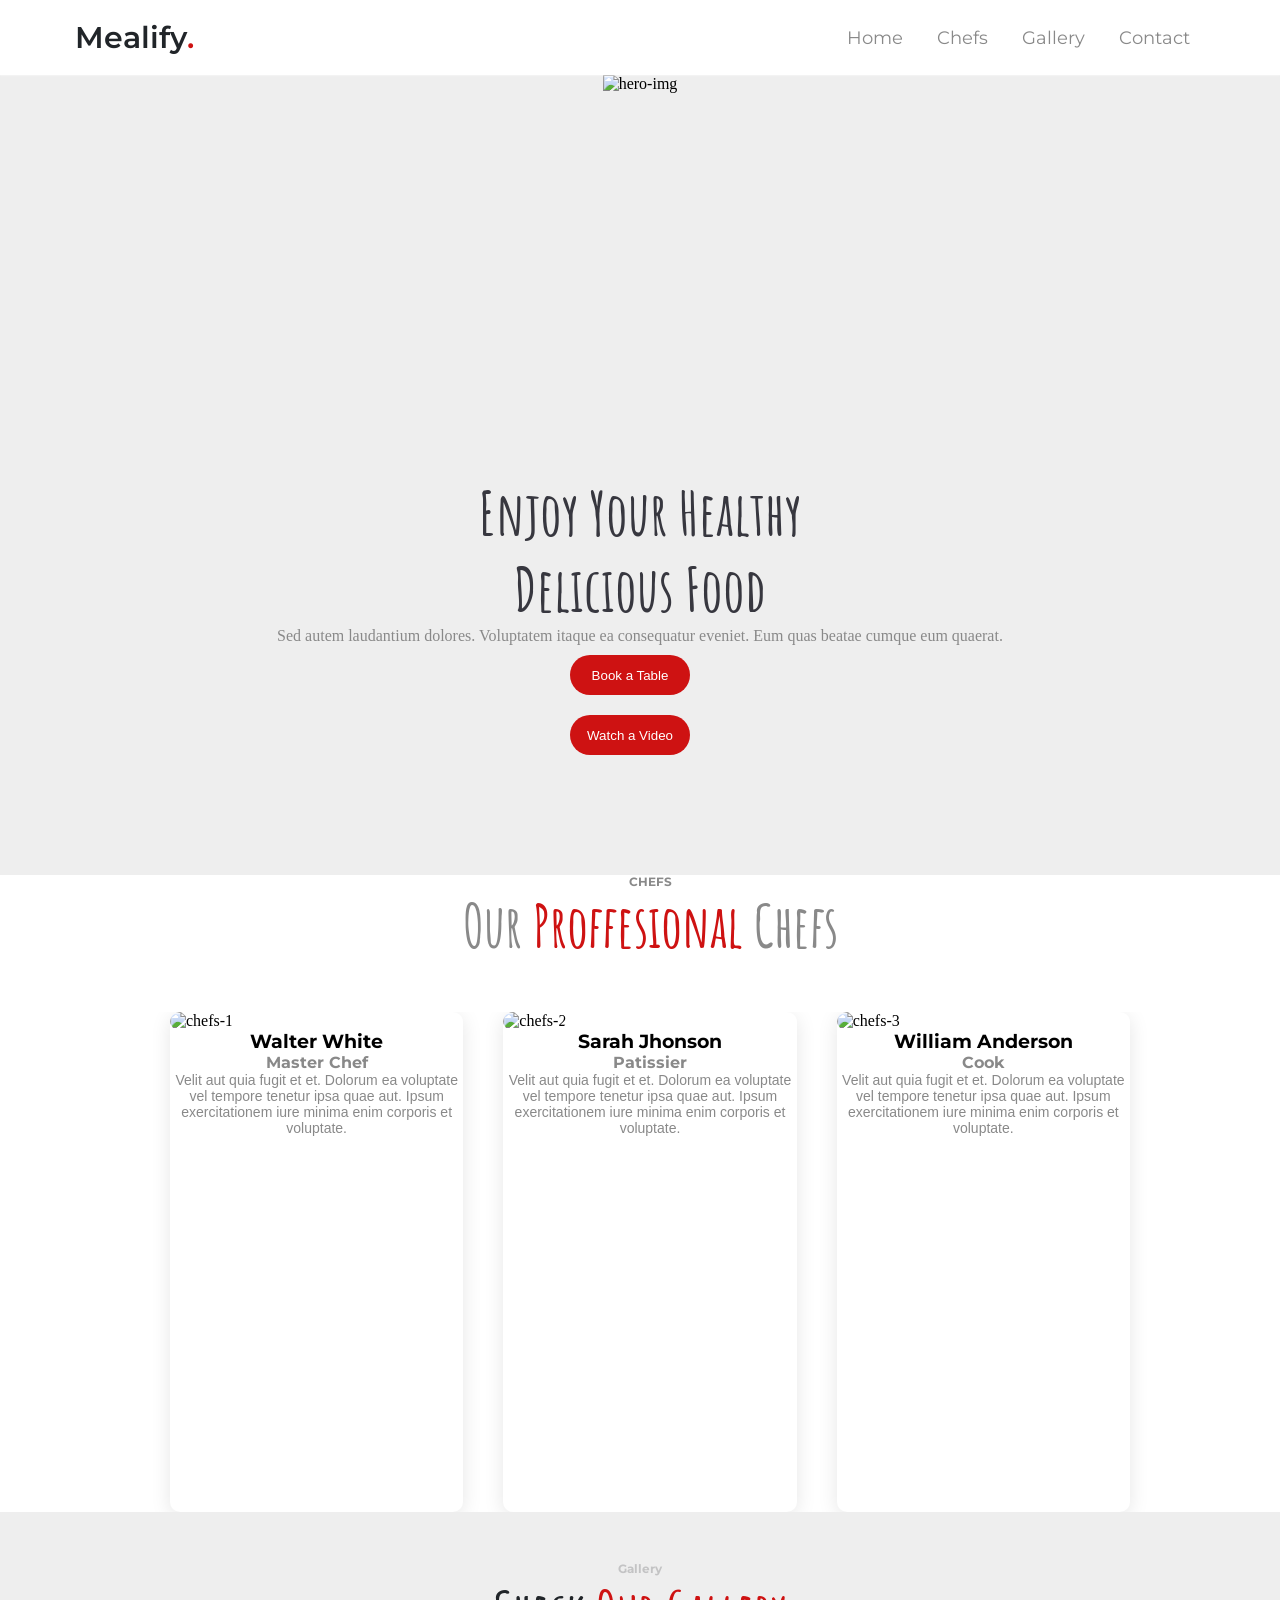
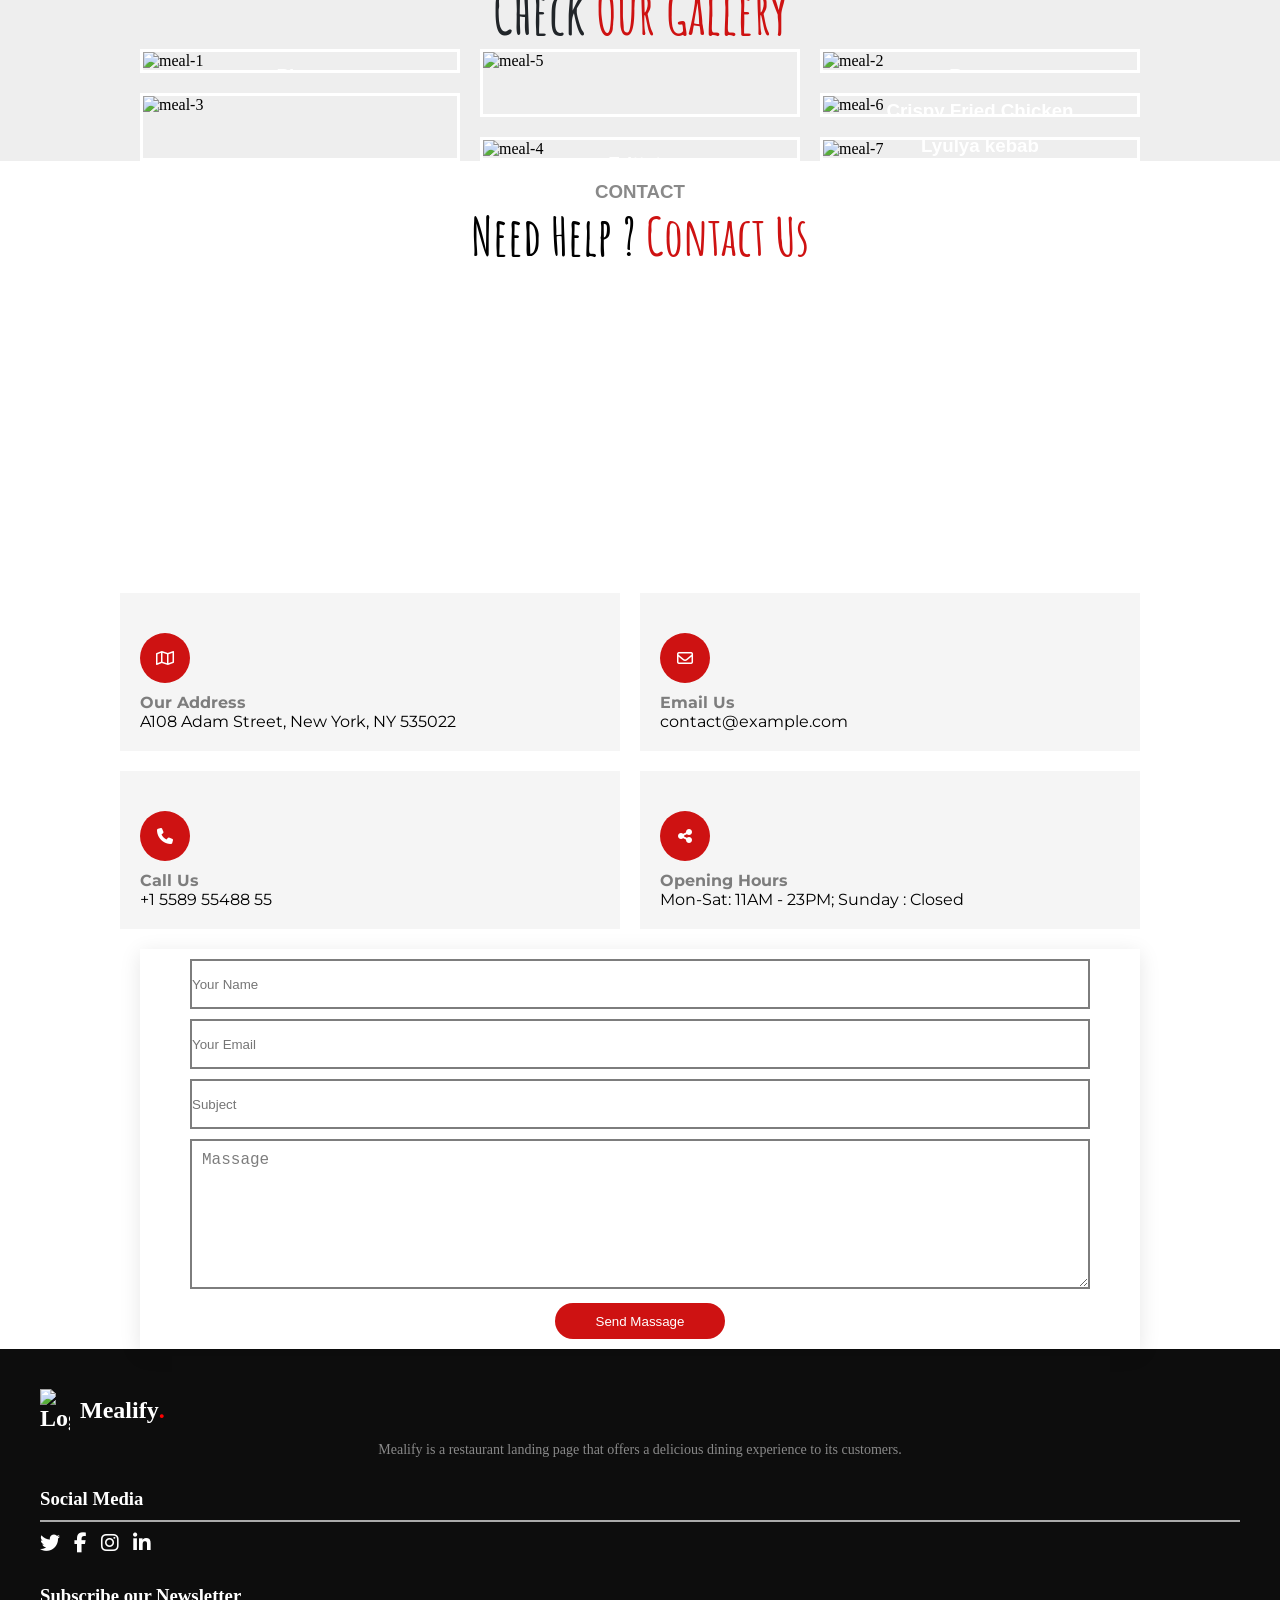
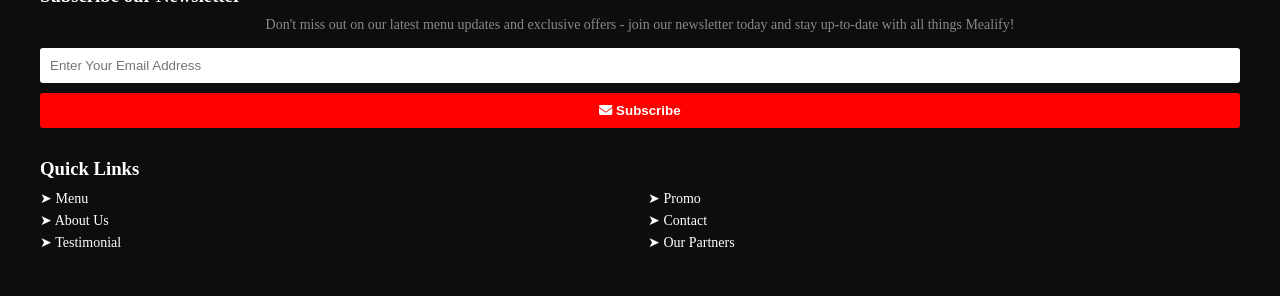
==== index.html @ f4d519ad "Add files via upload" ====
<!DOCTYPE html>
<html lang="en">
<head>
    <meta charset="UTF-8">
    <meta name="viewport" content="width=device-width, initial-scale=1.0">
    <title>Mealify</title>
    <link rel="preconnect" href="https://fonts.googleapis.com">
    <link rel="preconnect" href="https://fonts.gstatic.com" crossorigin>
    <link href="https://fonts.googleapis.com/css2?family=Amatic+SC:wght@400;700&family=Lobster&family=Montserrat:ital,wght@0,100..900;1,100..900&family=Sevillana&display=swap" rel="stylesheet">
    <link rel="preconnect" href="https://fonts.googleapis.com">
    <link rel="preconnect" href="https://fonts.gstatic.com" crossorigin>
    <link href="https://fonts.googleapis.com/css2?family=Amatic+SC:wght@400;700&family=Lobster&family=Montserrat:ital,wght@0,100..900;1,100..900&family=Roboto:ital,wght@0,100..900;1,100..900&family=Sevillana&display=swap" rel="stylesheet">
    <link rel="stylesheet" href="https://cdnjs.cloudflare.com/ajax/libs/font-awesome/6.7.2/css/all.min.css" integrity="sha512-Evv84Mr4kqVGRNSgIGL/F/aIDqQb7xQ2vcrdIwxfjThSH8CSR7PBEakCr51Ck+w+/U6swU2Im1vVX0SVk9ABhg==" crossorigin="anonymous" referrerpolicy="no-referrer" />
    <link rel="preconnect" href="https://fonts.googleapis.com">
    <link rel="preconnect" href="https://fonts.gstatic.com" crossorigin>
    <link href="https://fonts.googleapis.com/css2?family=Amatic+SC:wght@400;700&family=Edu+SA+Hand:wght@400..700&family=Lobster&family=Montserrat:ital,wght@0,100..900;1,100..900&family=Roboto:ital,wght@0,100..900;1,100..900&family=Sevillana&display=swap" rel="stylesheet">
    <link rel="stylesheet" href="style.css">
    <link rel="stylesheet" href="media.css">
</head>
<body>
    <div class="nav">
        <a class="link" href="#">Mealify<span>.</span></a>
        <div class="links">
            <ul> 
            <li><a href="#" style="text-decoration: none;">Home</a></li>
            <li><a href="#" style="text-decoration: none;">Chefs</a></li>
            <li><a href="#" style="text-decoration: none;">Gallery</a></li>
            <li><a href="#" style="text-decoration: none;">Contact</a></li>
            </ul>
        </div>
        <div class="clr"></div>
    </div>
    <div class="home">
        <div class="home-image">
            <div class="vibration-image">
                <img src="images/hero-img.png" alt="hero-img">
            </div>
        </div>
        <div class="home-content">
            <div>
                <h3>
                    Enjoy Your Healthy
                    <br>
                    Delicious Food
                    </br>
                </h3>
            </div>
            <p>Sed autem laudantium dolores. Voluptatem itaque ea consequatur eveniet. Eum quas beatae cumque eum quaerat.</p>
        </div>
        <div class="home-buttons">
            <ul>
                <li>
                    <button class="button1">
                        Book a Table
                    </button>
                </li>
                <li>
                    <button class="button2">
                        Watch a Video
                    </button>                     
                </li>
            </ul>
        </div>
    </div>
    <!-- chefs-section -->
    <div class="chefs-section">
        <div class="heading">
            <div class="hero-top-heading">
                <h3>CHEFS</h3>
            </div>
            <div class="hero-top-title">
                <h3>Our <span>Proffesional</span>  Chefs</h3>
            </div>
        </div>
        <div class="hero-cards">
            <div class="hero-card">
                <div class=" hero-card-icons">
                    <ul>
                        <li><i class="fa-brands fa-twitter"></i></li>
                        <li><i class="fa-brands fa-facebook"></i></li>
                        <li><i class="fa-brands fa-instagram"></i></li>
                        <li><i class="fa-brands fa-linkedin"></i></li>
                    </ul>
                </div>
                <img src="images/chefs-1.jpg" alt="chefs-1">  
                <h3 class="h1">Walter White</h3>
                <h4 class="h1">Master Chef</h4>
                <p class="p1">Velit aut quia fugit et et. Dolorum ea voluptate vel tempore tenetur ipsa quae aut. Ipsum exercitationem iure minima enim corporis et voluptate.</p>

            </div>
            <div class="hero-card">
                <div class=" hero-card-icons">
                    <ul>
                        <li><i class="fa-brands fa-twitter"></i></li>
                        <li><i class="fa-brands fa-facebook"></i></li>
                        <li><i class="fa-brands fa-instagram"></i></li>
                        <li><i class="fa-brands fa-linkedin"></i></li>
                    </ul>
                </div>
                <img src="images/chefs-2.jpg" alt="chefs-2">
                <h3 class="h1">Sarah Jhonson</h3>
                <h4 class="h1">Patissier</h4>
                <p class="p1">Velit aut quia fugit et et. Dolorum ea voluptate vel tempore tenetur ipsa quae aut. Ipsum exercitationem iure minima enim corporis et voluptate.</p>

            </div>
            <div class="hero-card">
                <div class=" hero-card-icons">
                    <ul>
                        <li><i class="fa-brands fa-twitter"></i></li>
                        <li><i class="fa-brands fa-facebook"></i></li>
                        <li><i class="fa-brands fa-instagram"></i></li>
                        <li><i class="fa-brands fa-linkedin"></i></li>
                    </ul>
                </div>
                <img src="images/chefs-3.jpg" alt="chefs-3">
                <h3 class="h1">William Anderson</h3>
                <h4 class="h1">Cook</h4>
                <p class="p1">Velit aut quia fugit et et. Dolorum ea voluptate vel tempore tenetur ipsa quae aut. Ipsum exercitationem iure minima enim corporis et voluptate.</p>
                
            </div>
        </div>
    </div>
    <!-- gallery section -->
     <div class="gallery-section">
        <div class="gallery">
            <div class="hero-top-gallery-heading">
                <h3>Gallery</h3>
            </div>
            <div class="hero-top-gallery-title">
                <h3>
                    Check <span>Our Gallery</span>
                </h3>
            </div>
            <div class="gallery-container">
                <div class="image1 image">
                    <img src="images/meal-1.jpg" alt="meal-1">
                    <div class="image-content">
                        <h3>Pizza</h3>
                        <p>Hawaiian pizza with ham and pineapple</p>
                    </div>
                </div>
                <div class="image2 image">
                    <img src="images/meal-3.jpg" alt="meal-2">
                    <div class="image-content">
                        <h3>Burger</h3>
                        <p>grass fed bison hamburger with chips & beer</p>
                    </div>
                </div>
                <div class="image3 image">
                    <img src="images/meal-4.jpg" alt="meal-3">
                    <div class="image-content">
                        <h3>Levitation pizza</h3>
                        <p>Levitation pizza on black background.</p>
                    </div>
                </div>
                <div class="image4 image">
                    <img src="images/meal-7.jpg" alt="meal-4">
                    <div class="image-content">
                        <h3>Frittata</h3>
                        <p>Frittata or potato pie in a ceramic plate</p>
                    </div>
                </div>
                <div class="image5 image">
                    <img src="images/meal-2.jpg" alt="meal-5">
                    <div class="image-content">
                        <h3>Beef steaks</h3>
                        <p>Tasty beef steaks flying above cast iron grate with fire flames.</p>
                    </div>
                </div>
                <div class="image6 image">
                    <img src="images/meal-5.jpg" alt="meal-6">
                    <div class="image-content">
                        <h3>Crispy Fried Chicken</h3>
                        <p>Golden brown chicken legs with a crunchy coating and juicy meat</p>
                    </div>
                </div>
                <div class="image7 image">
                    <img src="images/meal-6.jpg" alt="meal-7">
                    <div class="image-content">
                        <h3>Lyulya kebab</h3>
                        <p>Tender and juicy skewers of ground lamb or beef, flavored with aromatic spices and herbs</p>
                    </div>
                </div>
            </div>
         </div>
    </div>
    <!-- contact section -->
     <div class="contact">
        <div class="hero-top-contact-heading">
            <h3>CONTACT</h3>
        </div>
        <div class="hero-title-contact-heading">
            <h3>Need Help ? <span>Contact Us</span></h3>
        </div>
        <div class="map">
            <iframe src="https://www.google.com/maps/embed?pb=!1m18!1m12!1m3!1d6048.722562207151!2d-74.00871262358656!3d40.71006263773352!2m3!1f0!2f0!3f0!3m2!1i1024!2i768!4f13.1!3m3!1m2!1s0x89c25a22a3bda30d%3A0xb89d1fe6bc499443!2sDowntown.%20Conference%20Center!5e0!3m2!1sen!2seg!4v1752831742745!5m2!1sen!2seg" width="400" height="300" style="border:0;" allowfullscreen="" loading="lazy" referrerpolicy="no-referrer-when-downgrade"></iframe>
        </div>
        <div class="contact-cards">
            <div class="contact-card">
                <div class="icon"><i class="fa-regular fa-map"></i></div>
                <div class="contact-content">
                    <ul>
                        <li><h4>Our Address</h4></li>
                        <li>A108 Adam Street, New York, NY 535022</li>
                    </ul>
                </div>
            </div>
            <div class="contact-card">
                <div class="icon"><i class="fa-regular fa-envelope"></i></div>
                <div class="contact-content">
                    <ul>
                        <li><h4>Email Us</h4></li>
                        <li>contact@example.com</li>
                    </ul>
                </div>
            </div>
            <div class="contact-card">
                <div class="icon"><i class="fa-solid fa-phone"></i></div>
                <div class="contact-content">
                    <ul> 
                        <li><h4>Call Us</h4></li>
                        <li>+1 5589 55488 55</li>
                    </ul>
                </div>
            </div>
            <div class="contact-card">
                <div class="icon"><i class="fa-solid fa-share-nodes"></i></div>
                <div class="contact-content">
                    <ul>
                        <li><h4>Opening Hours</h4></li>
                        <li>Mon-Sat: 11AM - 23PM; Sunday : Closed</li>
                    </ul>
                </div>
            </div>
        </div>
        <div class="contact-login">
            <div class="form-login"><input type="text" placeholder="Your Name"></div>
            <div class="form-login"><input type="text" placeholder="Your Email"></div>
            <div class="form-login"><input type="text" placeholder="Subject"></div>
            <div class="form-login"><textarea name="massage" id="massage">Massage</textarea></div>
            <button class="contact-btn">Send Massage</button>
        </div>
     </div>

     <!-- footer -->

     <footer class="footer">
        <div class="footer-container">
          <div class="footer-logo">
            <h2><img src="images/favicon.png" alt="Logo" class="logo-icon"> Mealify<span class="dot">.</span></h2>
            <p>Mealify is a restaurant landing page that offers a delicious dining experience to its customers.</p>
          </div>
      
          <div class="footer-social">
            <h3>Social Media</h3>
            <hr>
            <div class="social-icons">
              <a href="#"><i class="fab fa-twitter"></i></a>
              <a href="#"><i class="fab fa-facebook-f"></i></a>
              <a href="#"><i class="fab fa-instagram"></i></a>
              <a href="#"><i class="fab fa-linkedin-in"></i></a>
            </div>
          </div>
      
          <div class="footer-newsletter">
            <h3>Subscribe our Newsletter</h3>
            <p>Don't miss out on our latest menu updates and exclusive offers - join our newsletter today and stay up-to-date with all things Mealify!</p>
            <form>
              <input type="email" placeholder="Enter Your Email Address">
              <button type="submit"><i class="fas fa-envelope"></i> Subscribe</button>
            </form>
          </div>
      
          <div class="footer-links">
            <h3>Quick Links</h3>
            <ul>
              <li>➤ Menu</li>
              <li>➤ About Us</li>
              <li>➤ Testimonial</li>
              <li>➤ Promo</li>
              <li>➤ Contact</li>
              <li>➤ Our Partners</li>
            </ul>
          </div>
        </div>
      </footer>
      
</body>
</html>
---- style.css ----
body{
    margin: 0;
    padding: 0;
    box-sizing: border-box;
    height: 100vh;
}
.nav{
    background-color: #212529;
    filter: drop-shadow(1px 1px 2px #fff);
    background-color: #fff;
    height: 150px;
    position: fixed;
    margin: 0 auto;
    right: 0;
    left: 0;
    top: 0;
    z-index: 1000;
} 
.link{
    display: flex;
    justify-content: center;
    align-items: center;
    width: 100%;
    font-family: 'Montserrat';
    font-size: 24px;
    font-weight: 600;
    cursor: pointer;
    /* margin-left: 120px; */
    text-decoration: none;
    color: #212529;
    padding: 25px;
}
.link span{
    color: #CE1212;
}
.nav .links{
    display: flex;
    justify-content: center;
    align-items: center;
    flex-wrap: wrap;
    width: 100%;
    float: left;
    position: relative;
}
.links li {
    display: inline-block;
    margin: 0 15px;
  }
  
  .links li a {
    position: relative;
    text-decoration: none;
    font-size: 16px;
    font-family: 'Montserrat',sans-serif;
    color: #898989;
    transition: color 0.3s ease;
    padding-bottom: 5px;
  }
  
  
  .links li a::after {
    content: "";
    position: absolute;
    left: 0;
    bottom: 0;
    height: 2px;
    width: 0;
    background-color: #CE1212;
    transition: width 0.3s ease;
  }
  
  .links li a:hover::after {
    width: 100%;
  }
  
  .links li a:hover {
    color: #212529;
  }
  
.clr{
    clear: both;
}
.home{
    width: 100%;
    height: 800px;
    background-color: #EEEEEE;
    margin-top: 150px;
}
.home .home-image{
    margin: 50px auto;
    display: flex;
    justify-content: center;
    width: 350px;
    height: 50px;
}
.home .home-image .vibration-image img{
    width: 100%;
}
.vibration-image:hover{
    animation: vibrate 0.3s infinite;
}
@keyframes vibrate {
    0% { transform: translate(0); }
    20% { transform: translate(-2px, 2px); }
    40% { transform: translate(-2px, -2px); }
    60% { transform: translate(2px, 2px); }
    80% { transform: translate(2px, -2px); }
    100% { transform: translate(0); }
}
.home-content{
    margin-top: 350px;
    text-align: center;
}
.home-content h3{
    font-family: "Amatic SC",sans-serif;
    font-size: 60px;
    color: #37373F;
}
.home-buttons{
    display: flex;
    justify-content: center;
    align-items: center;
    cursor: pointer;
    margin-right: 20px;
    transition: all 500ms;
}
.home-buttons ul li{
    list-style: none;
}
.home-buttons .button1{
    margin: 10px auto;
    border: none;
    background-color: #CE1212;
    width: 120px;
    height: 40px;
    color: #fff;
    border-radius: 20px 20px 20px 20px;
    transition: all 500ms;
    cursor: pointer;
}
.home-buttons .button1:hover{
    background-color: #E61414;
}

.home-buttons .button2{
    margin: 10px auto;
    border: none;
    background-color: #CE1212;
    width: 120px;
    height: 40px;
    color: #fff;
    border-radius: 20px 20px 20px 20px;
    transition: all 500ms;
    cursor: pointer;
}
.home-buttons .button2:hover{
    background-color: #E61414;
}

.chefs-section{
    width: 100%;
    background-color: #FFFFFF;
}
.chefs-section h3{
    text-align: center;
}
.chefs-section .hero-top-heading{
    font-family: "Montserrat",sans-serif;
    font-size: 10px;
    color: #898989;
}
.chefs-section .hero-top-title{
    font-family:"Amatic SC",sans-serif ;
    font-size: 50px;
    color: #898989;
}
.chefs-section .hero-top-title h3 span{
    color: #CE1212;
}
.hero-cards{
    width: 100%;
    overflow: hidden;
}
.hero-cards .hero-card{
    width: 350px;
    height: 550px;
    margin: 45px 20px auto;
    background-color: #FFFFFF;
    border-radius: 10px;
    box-shadow: 0 4px 20px rgba(0, 0, 0, 0.1);
    overflow: hidden;
    transition: all 500ms;
    position: relative;
}
.hero-cards .hero-card img{
    width: 100%;
    border-radius: 9px;
}
.hero-card h4,p{
    text-align: center;
    color: #898989;
}
.hero-card .h1{
    font-family: "Montserrat",sans-serif;
}
.hero-card .p1{
    font-family:"Edu SA Hand",sans-serif ;
    font-size: 14px;
}
.hero-cards .hero-card .hero-card-icons{
    float: right;
    margin-top: 20px;
    width: 50px;
    transition: all 500ms;
    position: absolute;
    top: 0;
    right: 0px;
    background-color: #DBD2CB;
    opacity: 0.5;
    border-radius: 5px;
    transform: translateX(100%);
    display: flex;
    justify-content: center;
    align-items: center;
}
.hero-card-icons ul li{
    list-style: none;
    margin-top: 15px;
    margin-right: 0;
    transition: all 500ms;
    color: #37373F;
    cursor: pointer;
}
.hero-cards .hero-card:hover{
    transform: scale(1.1);
    border-radius: 10px;
}
.hero-cards .hero-card:hover .hero-card-icons{
    margin-right: 10px;
    transform: translateX(0);
    z-index: 1;
}
.hero-cards .hero-card .hero-card-icons ul li:hover{
    color: black;
}
/* gallery */
.gallery{
    background-color: #EEEEEE;
    width: 100%;
    display: flex;
    justify-content: center;
    align-items: center;
    flex-direction: column;
    }
    .hero-top-gallery-heading{
        font-family: "Montserrat",sans-serif;
        font-size: 10px;
        color: #C3C3C4;
        margin-top: 50px;
    }
    .hero-top-gallery-title{
        font-family:"Amatic SC",sans-serif ;
        font-size: 50px;
        color: #212529;
    }
    .hero-top-gallery-title h3 span{
        color: #CE1212;
    }
    .gallery-container{
        width: 350px; 
        overflow: hidden;
        
    }
    .image
    {
        position: relative;
    }
    .gallery-container img{
        width: 100%;
        border: 3px solid white;
        display: block;
    }
    .image-content{
        position: absolute;
        top: 0;
        left: 0;
        right: 0;
        bottom: 0;
        transform: translateY(100%);
        background-color: rgba(0, 0, 0, 0.5);
        transition: all 1s;
        color: white;
        display: flex;
        justify-content: center;
        align-items: center;
        flex-direction: column;
        font-family: Arial, Helvetica, sans-serif;
    }
    .image-content p{
        color: white;
    }
    .image1:hover .image-content,
    .image2:hover .image-content,
    .image3:hover .image-content,
    .image4:hover .image-content,
    .image5:hover .image-content,
    .image6:hover .image-content,
    .image7:hover .image-content{
        transform: translateY(0);
    }
    /* contact-section */
    .contact{
        width: 100%;
        display: flex;
        justify-content: center;
        align-items: center;
        flex-direction: column;
    }
    .hero-top-contact-heading{
        font-family: Arial, Helvetica, sans-serif;
        color: #898989;
        margin-top: 20px;
    }
    .hero-title-contact-heading{
        font-size: 45px;
        font-family: "Amatic SC",sans-serif;
    }
    .hero-title-contact-heading span{
        color: #CE1212;
    }
    .contact-card{
        width: 100%;
        padding: 20px;
        background-color: #F5F5F5;
        margin-top: 20px;
    }
    .icon{
        margin-top: 20px;
        width: 50px;
        height: 50px;
        background-color: #CE1212;
        border-radius: 50%;
        display: flex;
        justify-content: center;
        align-items: center;
        color: #fff;
    }
    .contact-card ul li{
        list-style: none;
        font-family: 'Montserrat';
    }
    .contact-card ul li h4{
        color: #7D7D7D;
    }
    .contact-content{
        margin-top: 10px;
    }
    .contact-login{
        display: flex;
        justify-content: center;
        align-items: center;
        flex-direction: column;
        margin-top: 20px;
        width: 350px;
        height: 400px;
        background-color: #FFFFFF;
        box-shadow: 0 4px 20px rgba(0, 0, 0, 0.1);
    }
    .contact-login .form-login{
        margin-top: 10px;
    }
    .contact-login .form-login input{
        width: 300px;
        height: 50px;
        transition: all 500ms;
        border: 2px solid #7D7D7D;
    }
    .form-login #massage{
        width: 300px;
        height: 150px;
        border: 2px solid #7D7D7D;
        transition: all 500ms;
        color: #7D7D7D;
        padding: 10px;
        font-size: 16px;
    }
    .contact-login .form-login input:hover{
        border: 2px solid #CE1212;
    }
    .contact-login .form-login #massage:hover{
        border: 2px solid #CE1212;
    }
    .contact-btn{
        margin: 10px auto;
        border: none;
        background-color: #CE1212;
        width: 170px;
        height: 100px;
        color: #fff;
        border-radius: 20px 20px 20px 20px;
        transition: all 500ms;
        cursor: pointer;
    }
    /* footer */
.footer {
  background: #0d0d0d;
  padding: 40px 20px;
  color: white;
}

.footer-container {
  max-width: 1200px;
  margin: auto;
  display: grid;
  gap: 30px;
}

.footer-logo h2 {
  display: flex;
  align-items: center;
  font-size: 24px;
}

.logo-icon {
  width: 30px;
  margin-right: 10px;
}

.footer-logo .dot {
  color: red;
}

.footer-logo p {
  margin-top: 10px;
  font-size: 14px;
}

.footer-social h3,
.footer-newsletter h3,
.footer-links h3 {
  font-weight: bold;
  margin-bottom: 10px;
}

.footer-social hr {
  border: 0.5px solid #aaa;
  margin: 10px 0;
}

.social-icons a {
  color: white;
  margin-right: 10px;
  font-size: 20px;
  transition: 0.3s;
}

.social-icons a:hover {
  color: red;
}

.footer-newsletter p {
  font-size: 14px;
  margin-bottom: 15px;
}

.footer-newsletter form {
  display: flex;
  flex-direction: column;
  gap: 10px;
}

.footer-newsletter input {
  padding: 10px;
  border: none;
  border-radius: 3px;
  outline: none;
}

.footer-newsletter button {
  background: red;
  border: none;
  padding: 10px;
  color: white;
  border-radius: 3px;
  font-weight: bold;
  cursor: pointer;
}

.footer-links ul {
  list-style: none;
  padding: 0;
  column-count: 2;
}

.footer-links li {
  margin-bottom: 5px;
  font-size: 14px;
}
---- media.css ----
* {
    margin: 0;
    padding: 0;
    box-sizing: border-box;
  }  
  body {
    overflow-x: hidden;
  }
  
@media screen and (min-width: 640px) {
    .nav{
        width: 40rem;
    }
}
@media screen and (min-width: 768px) {
    .nav{
        filter: drop-shadow(0 0 1px #fff);
        background-color: #fff;
        width: 100%;
        /* height: 100px; */
        position: sticky;
        margin: 0 auto;
        right: 0;
        left: 0;
        top: 0;
        z-index: 1000;
        .link{
            display: flex;
            justify-content: center;
            align-items: center;
            width: 90%;
            font-family: 'Montserrat';
            font-size: 24px;
            font-weight: 600;
            cursor: pointer;
            /* margin-left: 120px; */
            text-decoration: none;
            color: #212529;
            padding: 25px;
        }
        .link span{
            color: #CE1212;
        }
        .nav .links{
            display: flex;
            justify-content: center;
            align-items: center;
            flex-wrap: wrap;
            width: 75%;
            /* margin-left: 100px; */
            padding: 25px;
            position: relative;
        }
        .links li {
            display: inline-block;
            margin: 0 15px;
          }
          
          .links li a {
            position: relative;
            text-decoration: none;
            font-size: 18px;
            color: #898989;
            transition: color 0.3s ease;
            padding-bottom: 5px;
          }
          
          
          .links li a::after {
            content: "";
            position: absolute;
            left: 0;
            bottom: 0;
            height: 2px;
            width: 0;
            background-color: #CE1212;
            transition: width 0.3s ease;
          }
          
          .links li a:hover::after {
            width: 100%;
          }
          
          .links li a:hover {
            color: #212529;
          }
          
        .clr{
            clear: both;
        }
    } 
    /* home section */
    .home{
        width: 100%;
        height: 800px;
        background-color: #EEEEEE;
        margin-top: 50px;
    }
    .home .home-image{
        margin: 50px auto;
        display: flex;
        justify-content: center;
        width: 350px;
        height: 50px;
    }
    .home .home-image .vibration-image img{
        width: 100%;
    }
    .vibration-image:hover{
        animation: vibrate 0.3s infinite;
    }
    @keyframes vibrate {
        0% { transform: translate(0); }
        20% { transform: translate(-2px, 2px); }
        40% { transform: translate(-2px, -2px); }
        60% { transform: translate(2px, 2px); }
        80% { transform: translate(2px, -2px); }
        100% { transform: translate(0); }
    }
    .home-content{
        margin-top: 350px;
        text-align: center;
    }
    .home-content h3{
        font-family: "Amatic SC",sans-serif;
        font-size: 60px;
        color: #37373F;
    }
    .home-buttons{
        display: flex;
        justify-content: center;
        align-items: center;
        cursor: pointer;
        margin-right: 20px;
        transition: all 500ms;
    }
    .home-buttons ul li{
        list-style: none;
    }
    .home-buttons .button1{
        margin: 10px auto;
        border: none;
        background-color: #CE1212;
        width: 120px;
        height: 40px;
        color: #fff;
        border-radius: 20px 20px 20px 20px;
        transition: all 500ms;
        cursor: pointer;
    }
    .home-buttons .button1:hover{
        background-color: #E61414;
    }
    
    .home-buttons .button2{
        margin: 10px auto;
        border: none;
        background-color: #CE1212;
        width: 120px;
        height: 40px;
        color: #fff;
        border-radius: 20px 20px 20px 20px;
        transition: all 500ms;
        cursor: pointer;
    }
    .home-buttons .button2:hover{
        background-color: #E61414;
    }
    /* chefs section */
    .chefs-section{
        width: 100%;
        background-color: #FFFFFF;
    }
    .chefs-section h3{
        text-align: center;
    }
    .chefs-section .hero-top-heading{
        font-family: "Montserrat",sans-serif;
        font-size: 10px;
        color: #898989;
    }
    .chefs-section .hero-top-title{
        font-family:"Amatic SC",sans-serif ;
        font-size: 50px;
        color: #898989;
    }
    .chefs-section .hero-top-title h3 span{
        color: #CE1212;
    }
    .hero-cards{
        width:100%;
        overflow: hidden;
        margin:50px 100px auto ;
    }
    .hero-cards .hero-card{
        width: 550px;
        height: 750px;
        /* margin: 45px 20px auto; */
        background-color: #FFFFFF;
        border-radius: 10px;
        /* filter: drop-shadow(1px 1px 1px ); */
        box-shadow: 0 4px 20px rgba(0, 0, 0, 0.1);
        /* overflow: hidden; */
        flex-wrap: wrap;
        transition: all 500ms;
        position: relative;
    }
    .hero-cards .hero-card img{
        width: 100%;
        border-radius: 9px;
    }
    .hero-card h4,p{
        text-align: center;
        color: #898989;
    }
    .hero-card .h1{
        font-family: "Montserrat",sans-serif;
    }
    .hero-card .p1{
        font-family:"Edu SA Hand",sans-serif ;
        font-size: 14px;
    }
    .hero-cards .hero-card .hero-card-icons{
        float: right;
        margin-top: 20px;
        width: 50px;
        transition: all 500ms;
        position: absolute;
        top: 0;
        right: 0px;
        /* background-color:rgba(0, 0, 0, 0.1) ; */
        background-color: #DBD2CB;
        opacity: 0.5;
        border-radius: 5px;
        transform: translateX(100%);
        display: flex;
        justify-content: center;
        align-items: center;
    }
    .hero-card-icons ul li{
        list-style: none;
        margin-top: 15px;
        margin-right: 0;
        transition: all 500ms;
        color: #37373F;
        cursor: pointer;
    }
    .hero-cards .hero-card:hover{
        transform: scale(1.1);
        border-radius: 10px;
    }
    .hero-cards .hero-card:hover .hero-card-icons{
        margin-right: 10px;
        transform: translateX(0);
        z-index: 1;
    }
    .hero-cards .hero-card .hero-card-icons ul li:hover{
        color: black;
    }
    /* gallery section */
    .gallery-container{
        width: 1000px; 
        overflow: hidden;
        display: grid; 
        gap: 20px 20px; 
        grid-template-areas: 
        "image1 image5"
        "image2 image5"
        "image3 image6"
        "image3 image7"
        "image4 ."
    }
    .image1 { grid-area: image1; }
    .image2 { grid-area: image2; }
    .image3 { grid-area: image3; }
    .image4 { grid-area: image4; }
    .image5 { grid-area: image5; }
    .image6 { grid-area: image6; }
    .image7 { grid-area: image7; }
    .image{
        position: relative;
        overflow: hidden;
    }
    .gallery-container img{
        width: 100%;
        height: 100%;
        display: block;
    }
    .contact{
        width: 100%;
        display: flex;
        justify-content: center;
        align-items: center;
        flex-direction: column;
    }
    .hero-top-contact-heading{
        font-family: Arial, Helvetica, sans-serif;
        color: #898989;
        margin-top: 20px;
    }
    .hero-title-contact-heading{
        font-size: 45px;
        font-family: "Amatic SC",sans-serif;
    }
    .hero-title-contact-heading span{
        color: #CE1212;
    }
    .contact-card{
        width: 100%;
        padding: 20px;
        background-color: #F5F5F5;
        margin-top: 20px;
    }
    .icon{
        margin-top: 20px;
        width: 50px;
        height: 50px;
        background-color: #CE1212;
        border-radius: 50%;
        display: flex;
        justify-content: center;
        align-items: center;
        color: #fff;
    }
    .contact-card ul li{
        list-style: none;
        font-family: 'Montserrat';
    }
    .contact-card ul li h4{
        color: #7D7D7D;
    }
    .contact-content{
        margin-top: 10px;
    }
    .contact-login{
        display: flex;
        justify-content: center;
        align-items: center;
        flex-direction: column;
        margin-top: 20px;
        width: 350px;
        height: 400px;
        background-color: #FFFFFF;
        box-shadow: 0 4px 20px rgba(0, 0, 0, 0.1);
    }
    .contact-login .form-login{
        margin-top: 10px;
    }
    .contact-login .form-login input{
        width: 300px;
        height: 50px;
        transition: all 500ms;
        border: 2px solid #7D7D7D;
    }
    .form-login #massage{
        width: 300px;
        height: 150px;
        border: 2px solid #7D7D7D;
        transition: all 500ms;
        color: #7D7D7D;
        padding: 10px;
        font-size: 16px;
    }
    .contact-login .form-login input:hover{
        border: 2px solid #CE1212;
    }
    .contact-login .form-login #massage:hover{
        border: 2px solid #CE1212;
    }
    .contact-btn{
        margin: 10px auto;
        border: none;
        background-color: #CE1212;
        width: 170px;
        height: 100px;
        color: #fff;
        border-radius: 20px 20px 20px 20px;
        transition: all 500ms;
        cursor: pointer;
    }
}
@media screen and (min-width: 1024px) {
    .nav{
        background-color: aqua;
        width: 100%;
        filter: drop-shadow(0 0 1px #fff);
        background-color: #fff;
        position: fixed;
        margin: 0 auto;
        right: 0;
        left: 0;
        top: 0;
    } 
    .nav  .link{
        display: flex;
        justify-content: flex-start;
        font-family: 'Montserrat';
        font-size: 30px;
        font-weight: 600;
        cursor: pointer;
        text-decoration: none;
        color: #212529;
        padding: 25px;
    }
    .link span{
        color: #CE1212;
    }
    .nav .links{
        display: flex;
        justify-content: flex-end;
        flex-wrap: wrap;
        float: right;
        padding: 25px;
        position: relative;
    }
    .links li {
        display: inline-block;
        margin: 0 15px;
      }
      
      .links li a {
        position: relative;
        text-decoration: none;
        font-size: 18px;
        color: #898989;
        transition: color 0.3s ease;
        padding-bottom: 5px;
      }
      
      
      .links li a::after {
        content: "";
        position: absolute;
        left: 0;
        bottom: 0;
        height: 2px;
        width: 0;
        background-color: #CE1212;
        transition: width 0.3s ease;
      }
      
      .links li a:hover::after {
        width: 100%;
      }
      
      .links li a:hover {
        color: #212529;
      }
      
      
    .clr{
        clear: both;
    }
    /* home section */
    .home{
        width: 1000px;
        height: 800px;
        background-color: #EEEEEE;
        margin-top: 150px;
    }
    .home .home-image{
        margin: 50px auto;
        display: flex;
        justify-content: center;
        width: 350px;
        height: 50px;
    }
    .home .home-image .vibration-image img{
        width: 100%;
    }
    .vibration-image:hover{
        animation: vibrate 0.3s infinite;
    }
    @keyframes vibrate {
        0% { transform: translate(0); }
        20% { transform: translate(-2px, 2px); }
        40% { transform: translate(-2px, -2px); }
        60% { transform: translate(2px, 2px); }
        80% { transform: translate(2px, -2px); }
        100% { transform: translate(0); }
    }
    .home-content{
        margin-top: 350px;
        text-align: center;
    }
    .home-content h3{
        font-family: "Amatic SC",sans-serif;
        font-size: 60px;
        color: #37373F;
    }
    .home-buttons{
        display: flex;
        justify-content: center;
        align-items: center;
        cursor: pointer;
        margin-right: 20px;
        transition: all 500ms;
    }
    .home-buttons ul li{
        list-style: none;
    }
    .home-buttons .button1{
        margin: 10px auto;
        border: none;
        background-color: #CE1212;
        width: 120px;
        height: 40px;
        color: #fff;
        border-radius: 20px 20px 20px 20px;
        transition: all 500ms;
        cursor: pointer;
    }
    .home-buttons .button1:hover{
        background-color: #E61414;
    }
    
    .home-buttons .button2{
        margin: 10px auto;
        border: none;
        background-color: #CE1212;
        width: 120px;
        height: 40px;
        color: #fff;
        border-radius: 20px 20px 20px 20px;
        transition: all 500ms;
        cursor: pointer;
    }
    .home-buttons .button2:hover{
        background-color: #E61414;
    }
    /* chefs section */
    .chefs-section{
        width: 1000px;
        background-color: #FFFFFF;
    }
    .chefs-section h3{
        text-align: center;
    }
    .chefs-section .hero-top-heading{
        font-family: "Montserrat",sans-serif;
        font-size: 10px;
        color: #898989;
    }
    .chefs-section .hero-top-title{
        font-family:"Amatic SC",sans-serif ;
        font-size: 50px;
        color: #898989;
    }
    .chefs-section .hero-top-title h3 span{
        color: #CE1212;
    }
    .hero-cards{
        width:100%;
        overflow: hidden;
    }
    .hero-cards .hero-card{
        width: 350px;
        height: 550px;
        /* margin: 45px 20px auto; */
        background-color: #FFFFFF;
        border-radius: 10px;
        /* filter: drop-shadow(1px 1px 1px ); */
        box-shadow: 0 4px 20px rgba(0, 0, 0, 0.1);
        /* overflow: hidden; */
        flex-wrap: wrap;
        transition: all 500ms;
        position: relative;
    }
    .hero-cards .hero-card img{
        width: 100%;
        border-radius: 9px;
    }
    .hero-card h4,p{
        text-align: center;
        color: #898989;
    }
    .hero-card .h1{
        font-family: "Montserrat",sans-serif;
    }
    .hero-card .p1{
        font-family:"Edu SA Hand",sans-serif ;
        font-size: 14px;
    }
    .hero-cards .hero-card .hero-card-icons{
        float: right;
        margin-top: 20px;
        width: 50px;
        transition: all 500ms;
        position: absolute;
        top: 0;
        right: 0px;
        /* background-color:rgba(0, 0, 0, 0.1) ; */
        background-color: #DBD2CB;
        opacity: 0.5;
        border-radius: 5px;
        transform: translateX(100%);
        display: flex;
        justify-content: center;
        align-items: center;
    }
    .hero-card-icons ul li{
        list-style: none;
        margin-top: 15px;
        margin-right: 0;
        transition: all 500ms;
        color: #37373F;
        cursor: pointer;
    }
    .hero-cards .hero-card:hover{
        transform: scale(1.1);
        border-radius: 10px;
    }
    .hero-cards .hero-card:hover .hero-card-icons{
        margin-right: 10px;
        transform: translateX(0);
        z-index: 1;
    }
    .hero-cards .hero-card .hero-card-icons ul li:hover{
        color: black;
    }
}
@media screen and (min-width:1280px) {
    .nav {
        width: 100%;
        height: 75px;
        filter: drop-shadow(0 0 1px #fff);
        background-color: #fff;
        position: fixed;
        top: 0;
        right: 0;
        left: 0;
        display: flex;
        justify-content: space-between; 
        align-items: center;
        padding: 0 50px; 
        box-sizing: border-box;
        z-index: 1000;
      }
    .nav  .link{
        font-family: 'Montserrat';
        font-size: 30px;
        font-weight: 600;
        cursor: pointer;
        text-decoration: none;
        color: #212529;
        padding: 25px;
    }
    .link span{
        color: #CE1212;
    }
    .nav .links{
        font-size: 16px;
        display: flex;
        justify-content: flex-end;
        flex-wrap: wrap;
        float: right;
        padding: 25px;
        position: relative;
    }
    .links li {
        display: inline-block;
        margin: 0 15px;
      }
      
      .links li a {
        position: relative;
        text-decoration: none;
        font-size: 18px;
        color: #898989;
        transition: color 0.3s ease;
        padding-bottom: 5px;
      }
      
      .links li a::after {
        content: "";
        position: absolute;
        left: 0;
        bottom: 0;
        height: 2px;
        width: 0;
        background-color: #CE1212;
        transition: width 0.3s ease;
      }
      
      .links li a:hover::after {
        width: 100%;
      }
      
      .links li a:hover {
        color: #212529;
      }
       
    .clr{
        clear: both;
    }
    /* home section */
    .home{
        width: 100%;
        height: 800px;
        background-color: #EEEEEE;
        margin-top: 75px;
    }
    .home .home-image{
        margin: 50px auto;
        display: flex;
        justify-content: center;
        width: 350px;
        height: 50px;
    }
    .home .home-image .vibration-image img{
        width: 100%;
    }
    .vibration-image:hover{
        animation: vibrate 0.3s infinite;
    }
    @keyframes vibrate {
        0% { transform: translate(0); }
        20% { transform: translate(-2px, 2px); }
        40% { transform: translate(-2px, -2px); }
        60% { transform: translate(2px, 2px); }
        80% { transform: translate(2px, -2px); }
        100% { transform: translate(0); }
    }
    .home-content{
        margin-top: 350px;
        text-align: center;
    }
    .home-content h3{
        font-family: "Amatic SC",sans-serif;
        font-size: 60px;
        color: #37373F;
    }
    .home-buttons{
        display: flex;
        justify-content: center;
        align-items: center;
        cursor: pointer;
        margin-right: 20px;
        transition: all 500ms;
    }
    .home-buttons ul li{
        list-style: none;
    }
    .home-buttons .button1{
        margin: 10px auto;
        border: none;
        background-color: #CE1212;
        width: 120px;
        height: 40px;
        color: #fff;
        border-radius: 20px 20px 20px 20px;
        transition: all 500ms;
        cursor: pointer;
    }
    .home-buttons .button1:hover{
        background-color: #E61414;
    }
    
    .home-buttons .button2{
        margin: 10px auto;
        border: none;
        background-color: #CE1212;
        width: 120px;
        height: 40px;
        color: #fff;
        border-radius: 20px 20px 20px 20px;
        transition: all 500ms;
        cursor: pointer;
    }
    .home-buttons .button2:hover{
        background-color: #E61414;
    }
    /* chefs section */
    .chefs-section{
        /* width: 100%; */
        background-color: #FFFFFF;
    }
    .heading{
        position: relative;
        left: 150px;
    }
    .chefs-section h3{
        text-align: center;
    }
    .chefs-section .hero-top-heading{
        font-family: "Montserrat",sans-serif;
        font-size: 10px;
        color: #898989;
    }
    .chefs-section .hero-top-title{
        font-family:"Amatic SC",sans-serif ;
        font-size: 50px;
        color: #898989;
    }
    .chefs-section .hero-top-title h3 span{
        color: #CE1212;
    }
    .hero-cards{
        width: 100%;
        overflow: hidden;
        display: flex;
        justify-content: center;
        margin-left: 150px;
    }
    .hero-cards .hero-card{
        width: 350px;
        height: 500px;
        margin: 0 20px auto;
        background-color: #FFFFFF;
        border-radius: 10px;
        box-shadow: 0 4px 20px rgba(0, 0, 0, 0.1);
        overflow: hidden;
        transition: all 500ms;
        position: relative;
    }
    .hero-cards .hero-card img{
        width: 100%;
        border-radius: 9px;
    }
    .hero-card h4,p{
        text-align: center;
        color: #898989;
    }
    .hero-card .h1{
        font-family: "Montserrat",sans-serif;
    }
    .hero-card .p1{
        font-family:"Edu SA Hand",sans-serif ;
        font-size: 14px;
    }
    .hero-cards .hero-card .hero-card-icons{
        float: right;
        margin-top: 20px;
        width: 50px;
        transition: all 500ms;
        position: absolute;
        top: 0;
        right: 0px;
        /* background-color:rgba(0, 0, 0, 0.1) ; */
        background-color: #DBD2CB;
        opacity: 0.5;
        border-radius: 5px;
        transform: translateX(100%);
        display: flex;
        justify-content: center;
        align-items: center;
    }
    .hero-card-icons ul li{
        list-style: none;
        margin-top: 15px;
        margin-right: 0;
        transition: all 500ms;
        color: #37373F;
        cursor: pointer;
    }
    .hero-cards .hero-card:hover{
        transform: scale(1.1);
        border-radius: 10px;
    }
    .hero-cards .hero-card:hover .hero-card-icons{
        margin-right: 10px;
        transform: translateX(0);
        z-index: 1;
    }
    .hero-cards .hero-card .hero-card-icons ul li:hover{
        color: black;
    }
    /* galler section */
    .gallery{
        background-color: #EEEEEE;
        width: 100%;
        display: flex;
        justify-content: center;
        align-items: center;
        flex-direction: column;
        }
        .hero-top-gallery-heading{
            font-family: "Montserrat",sans-serif;
            font-size: 10px;
            color: #C3C3C4;
            margin-top: 50px;
        }
        .hero-top-gallery-title{
            font-family:"Amatic SC",sans-serif ;
            font-size: 50px;
            color: #212529;
        }
        .hero-top-gallery-title h3 span{
            color: #CE1212;
        }
        .gallery-container{
            width: 1000px; 
            overflow: hidden;
            display: grid; 
            gap: 20px 20px; 
            grid-template-areas: 
            "image1 image5 image2"
            "image3 image5 image6"
            "image3 image4 image7"
        }
        .image1 { grid-area: image1; }
        .image2 { grid-area: image2; }
        .image3 { grid-area: image3; }
        .image4 { grid-area: image4; }
        .image5 { grid-area: image5; }
        .image6 { grid-area: image6; }
        .image7 { grid-area: image7; }

        .image
        {
            position: relative;
            overflow: hidden;
        }
        .gallery-container img{
            width: 100%;
            height: 100%;
            border: 3px solid white;
            display: block;
        }
        .image-content{
            position: absolute;
            top: 0;
            left: 0;
            right: 0;
            bottom: 0;
            transform: translateY(100%);
            background-color: rgba(0, 0, 0, 0.5);
            transition: all 1s;
            color: white;
            display: flex;
            justify-content: center;
            align-items: center;
            flex-direction: column;
            font-family: Arial, Helvetica, sans-serif;
        }
        .image-content p{
            color: white;
        }
        .image:hover .image-content{
            transform: translateY(0);
        }   
        /* contact */
        .contact{
            width: 100%;
            display: flex;
            justify-content: center;
            align-items: center;
            flex-direction: column;
        }
        .hero-top-contact-heading{
            font-family: Arial, Helvetica, sans-serif;
            color: #898989;
            margin-top: 20px;
        }
        .hero-title-contact-heading{
            font-size: 45px;
            font-family: "Amatic SC",sans-serif;
        }
        .hero-title-contact-heading span{
            color: #CE1212;
        }
        .contact iframe{
            width: 1100px;
        }
        .contact-cards{
            display: grid;
            grid-template-columns: repeat(2,1fr);
        }
        .contact-card{
            width: 500px;
            padding: 20px;
            background-color: #F5F5F5;
            margin-top: 20px;
            margin-right: 20px;
        }
        .icon{
            margin-top: 20px;
            width: 50px;
            height: 50px;
            background-color: #CE1212;
            border-radius: 50%;
            display: flex;
            justify-content: center;
            align-items: center;
            color: #fff;
        }
        .contact-card ul li{
            list-style: none;
            font-family: 'Montserrat';
        }
        .contact-card ul li h4{
            color: #7D7D7D;
        }
        .contact-content{
            margin-top: 10px;
        }
        .contact-login{
            display: flex;
            justify-content: center;
            align-items: center;
            flex-direction: column;
            margin-top: 20px;
            width: 1000px;
            height: 400px;
            background-color: #FFFFFF;
            box-shadow: 0 4px 20px rgba(0, 0, 0, 0.1);
        }
        .contact-login .form-login{
            margin-top: 10px;
        }
        .contact-login .form-login input{
            width: 900px;
            height: 50px;
            transition: all 500ms;
            border: 2px solid #7D7D7D;
        }
        .form-login #massage{
            width: 900px;
            height: 150px;
            border: 2px solid #7D7D7D;
            transition: all 500ms;
            color: #7D7D7D;
            padding: 10px;
            font-size: 16px;
        }
        .contact-login .form-login input:hover{
            border: 2px solid #CE1212;
        }
        .contact-login .form-login #massage:hover{
            border: 2px solid #CE1212;
        }
        .contact-btn{
            margin: 10px auto;
            border: none;
            background-color: #CE1212;
            width: 170px;
            height: 100px;
            color: #fff;
            border-radius: 20px 20px 20px 20px;
            transition: all 500ms;
            cursor: pointer;
        } 
}
@media screen and  (min-width:1536px) {
    .nav {
        width: 100%;
        height: 75px;
        filter: drop-shadow(0 0 1px #fff);
        background-color: #fff;
        position: fixed;
        top: 0;
        right: 0;
        left: 0;
        display: flex;
        justify-content: space-between; 
        align-items: center;
        padding: 0 50px; 
        box-sizing: border-box;
        z-index: 1000;
      }
      
    .nav  .link{
        font-family: 'Montserrat';
        font-size: 30px;
        font-weight: 600;
        cursor: pointer;
        text-decoration: none;
        color: #212529;
        padding: 25px;
        margin-left: 50px;
    }
    .link span{
        color: #CE1212;
    }
    .links ul {
        display: flex;
        align-items: center;
        margin: 0;
        padding: 0;
      }      
    .links li {
        display: inline-block;
        margin: 0 15px;
      }
      
      .links li a {
        position: relative;
        text-decoration: none;
        font-size: 18px;
        color: #898989;
        transition: color 0.3s ease;
        padding-bottom: 5px;
      }
      
      
      .links li a::after {
        content: "";
        position: absolute;
        left: 0;
        bottom: 0;
        height: 2px;
        width: 0;
        background-color: #CE1212;
        transition: width 0.3s ease;
      }
      
      .links li a:hover::after {
        width: 100%;
      }
      
      .links li a:hover {
        color: #212529;
      }
      
    .clr{
        clear: both;
    }
    /* home section */
    .home{
        width: 100%;
        height: 800px;
        background-color: #EEEEEE;
        padding-top: 75px;
        margin-top: 0;
    }
    .home .home-image{
        margin-right: 250px;
        float: right;
        width: 550px;
        height: 50px;
    }
    .home .home-image .vibration-image img{
        width: 100%;
    }
    .vibration-image:hover{
        animation: vibrate 0.3s infinite;
    }
    @keyframes vibrate {
        0% { transform: translate(0); }
        20% { transform: translate(-2px, 2px); }
        40% { transform: translate(-2px, -2px); }
        60% { transform: translate(2px, 2px); }
        80% { transform: translate(2px, -2px); }
        100% { transform: translate(0); }
    }
    .home-content{
        margin-top: 100px;
        display: flex;
        justify-content: center;
        align-items: center;
        flex-direction: column;
    }
    .home-content h3{
        font-family: "Amatic SC",sans-serif;
        font-size: 60px;
        color: #37373F;
    }
    .home-content p{
        width: 450px;
    }
    .home-buttons{
        cursor: pointer;
        margin-left: 400px;
        transition: all 500ms;
        float: left;
    }
    .home-buttons ul li{
        list-style: none;
        float: left;
        margin-right: 20px;
    }
    .home-buttons .button1{
        margin: 10px auto;
        border: none;
        background-color: #CE1212;
        width: 120px;
        height: 40px;
        color: #fff;
        border-radius: 20px 20px 20px 20px;
        transition: all 500ms;
        cursor: pointer;
    }
    .home-buttons .button1:hover{
        background-color: #E61414;
    }
    
    .home-buttons .button2{
        margin: 10px auto;
        border: none;
        background-color: #CE1212;
        width: 120px;
        height: 40px;
        color: #fff;
        border-radius: 20px 20px 20px 20px;
        transition: all 500ms;
        cursor: pointer;
    }
    .home-buttons .button2:hover{
        background-color: #E61414;
    }
    /* chefs section */
    .chefs-section{
        width: 70%;
        background-color: #FFFFFF;
    }
    .chefs-section .hero-top-heading{
        font-family: "Montserrat",sans-serif;
        margin-left: 200px;
        margin-top: 20px;
        font-size: 12px;
        color: #898989;
    }
    .chefs-section .hero-top-title{
        font-family:"Amatic SC",sans-serif ;
        margin-left: 200px;
        font-size: 50px;
        color: #898989;
    }
    .chefs-section .hero-top-title h3 span{
        color: #CE1212;
    }
    .hero-cards {
        width: 100%;
        display: flex;
        flex-wrap: wrap;     
        justify-content: center;
        gap: 0;
        padding: 20px;
        margin: auto 250px;
        box-sizing: border-box;
        overflow-x: hidden;
      }
      
    .hero-cards .hero-card{
        width: 350px;
        height: 550px;
        margin: 45px 20px auto;
        background-color: #FFFFFF;
        border-radius: 10px;
        box-shadow: 0 4px 20px rgba(0, 0, 0, 0.1);
        overflow: hidden;
        transition: all 500ms;
        position: relative;
    }
    .hero-cards .hero-card img{
        width: 100%;
        border-radius: 9px;
    }
    .hero-card h4,p{
        text-align: center;
        color: #898989;
    }
    .hero-card .h1{
        font-family: "Montserrat",sans-serif;
    }
    .hero-card .p1{
        font-family:"Edu SA Hand",sans-serif ;
        font-size: 14px;
    }
    .hero-cards .hero-card .hero-card-icons{
        float: right;
        margin-top: 20px;
        width: 50px;
        transition: all 500ms;
        position: absolute;
        top: 0;
        right: 0px;
        background-color: #DBD2CB;
        opacity: 0.5;
        border-radius: 5px;
        transform: translateX(100%);
        display: flex;
        justify-content: center;
        align-items: center;
    }
    .hero-card-icons ul li{
        list-style: none;
        margin-top: 15px;
        margin-right: 0;
        transition: all 500ms;
        color: #37373F;
        cursor: pointer;
    }
    .hero-cards .hero-card:hover{
        transform: scale(1.1);
        border-radius: 10px;
    }
    .hero-cards .hero-card:hover .hero-card-icons{
        margin-right: 10px;
        transform: translateX(0);
        z-index: 1;
    }
    .hero-cards .hero-card .hero-card-icons ul li:hover{
        color: black;
    }
    /* gallery section */
    .gallery{
        background-color: #EEEEEE;
        width: 100%;
        display: flex;
        justify-content: center;
        align-items: center;
        flex-direction: column;
        }
        .hero-top-gallery-heading{
            font-family: "Montserrat",sans-serif;
            font-size: 10px;
            color: #C3C3C4;
            margin-top: 50px;
        }
        .hero-top-gallery-title{
            font-family:"Amatic SC",sans-serif ;
            font-size: 50px;
            color: #212529;
        }
        .hero-top-gallery-title h3 span{
            color: #CE1212;
        }
        .gallery-container{
            width: 1000px; 
            overflow: hidden;
            display: grid; 
            gap: 20px 20px; 
            grid-template-areas: 
            "image1 image5 image2"
            "image3 image5 image6"
            "image3 image4 image7"
        }
        .image1 { grid-area: image1; }
        .image2 { grid-area: image2; }
        .image3 { grid-area: image3; }
        .image4 { grid-area: image4; }
        .image5 { grid-area: image5; }
        .image6 { grid-area: image6; }
        .image7 { grid-area: image7; }

        .image
        {
            position: relative;
            overflow: hidden;
        }
        .gallery-container img{
            width: 100%;
            height: 100%;
            border: 3px solid white;
            display: block;
        }
        .image-content{
            position: absolute;
            top: 0;
            left: 0;
            right: 0;
            bottom: 0;
            transform: translateY(100%);
            background-color: rgba(0, 0, 0, 0.5);
            transition: all 1s;
            color: white;
            display: flex;
            justify-content: center;
            align-items: center;
            flex-direction: column;
            font-family: Arial, Helvetica, sans-serif;
        }
        .image-content p{
            color: white;
        }
         .image:hover .image-content{
            transform: translateY(0);
        }    
}
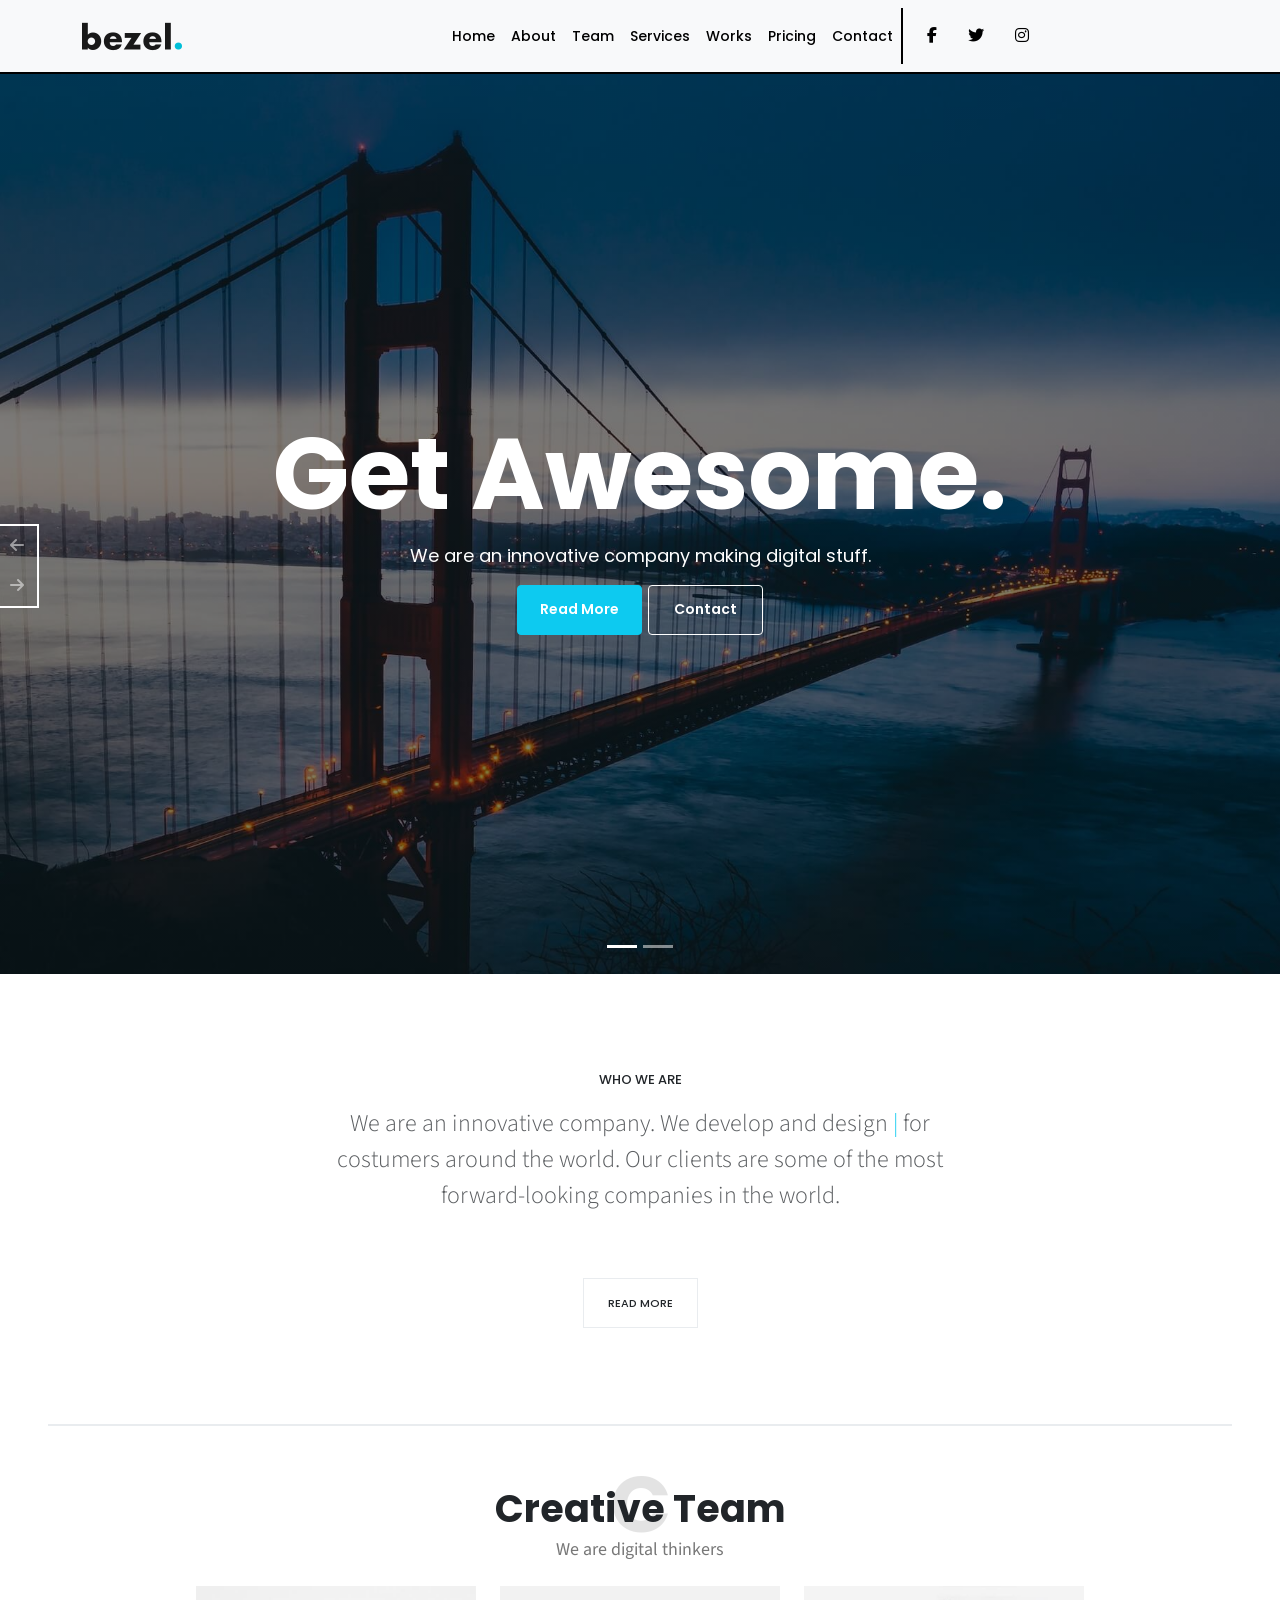
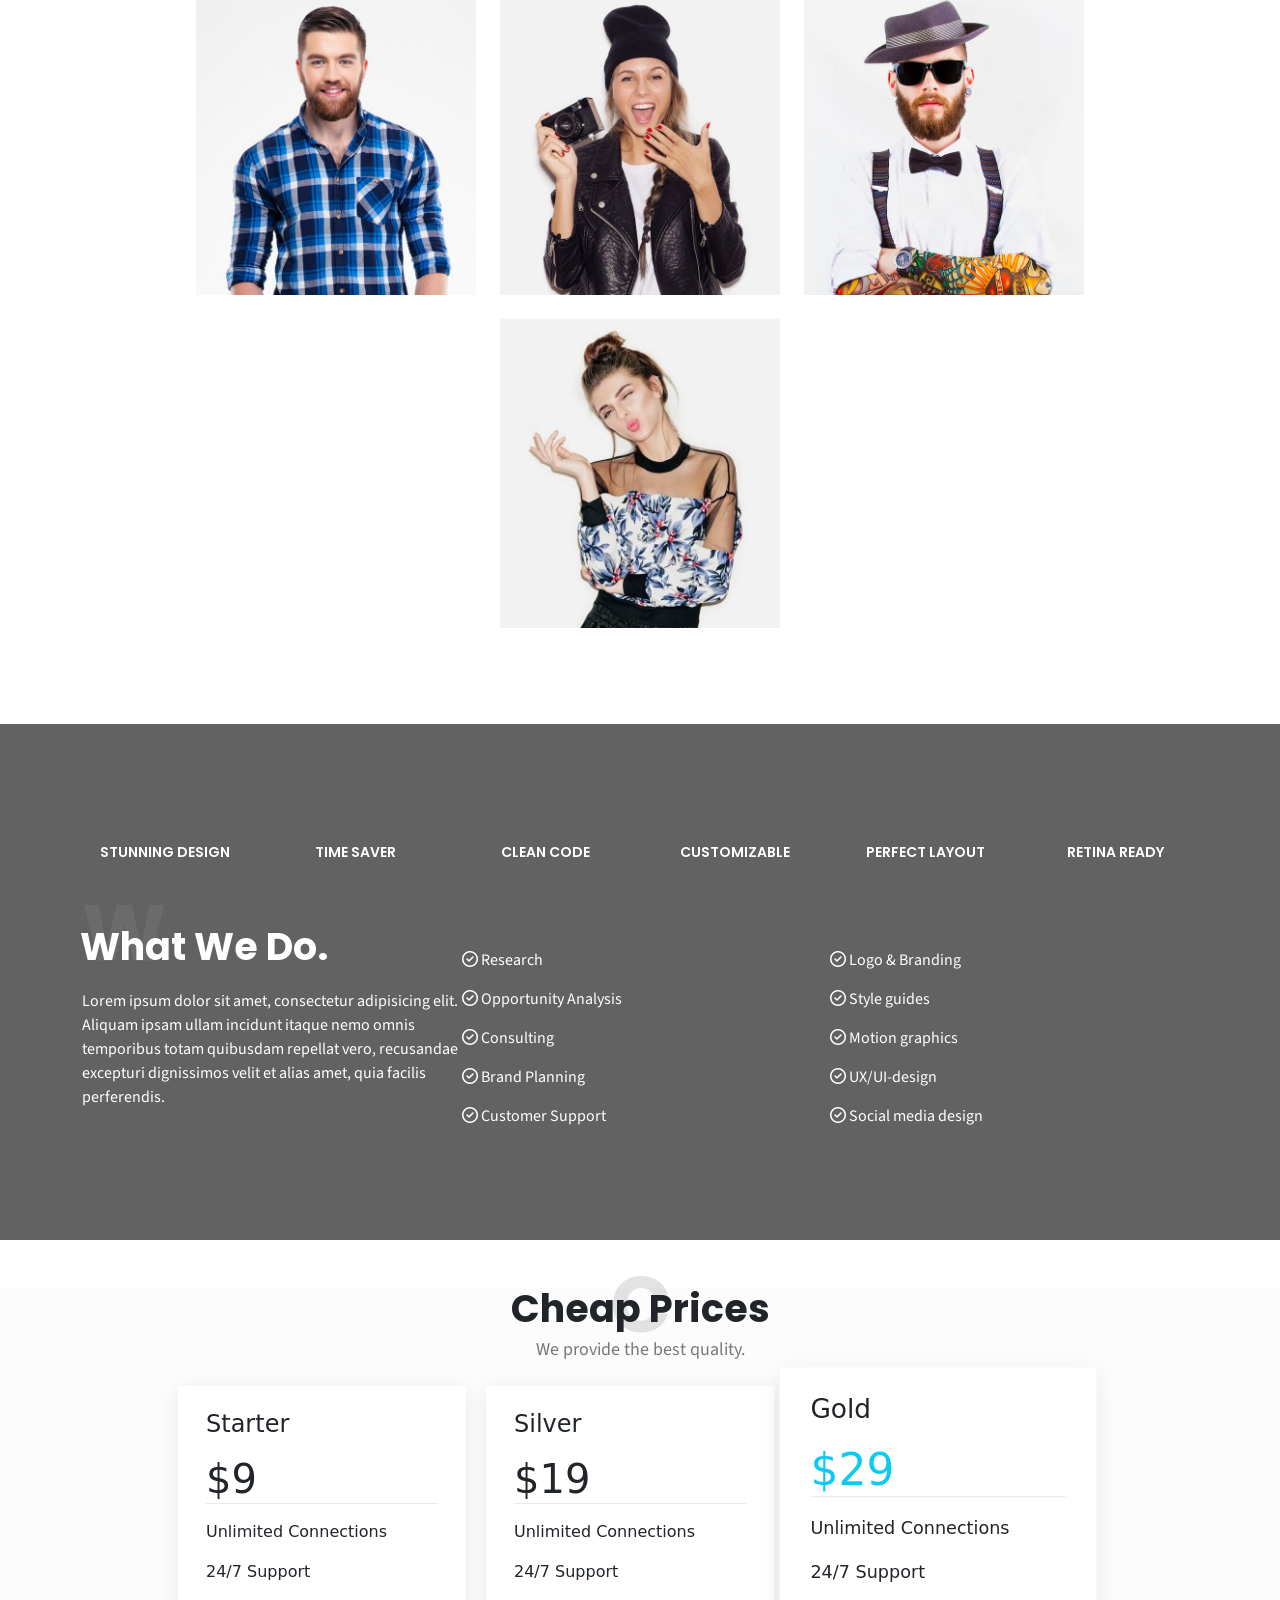
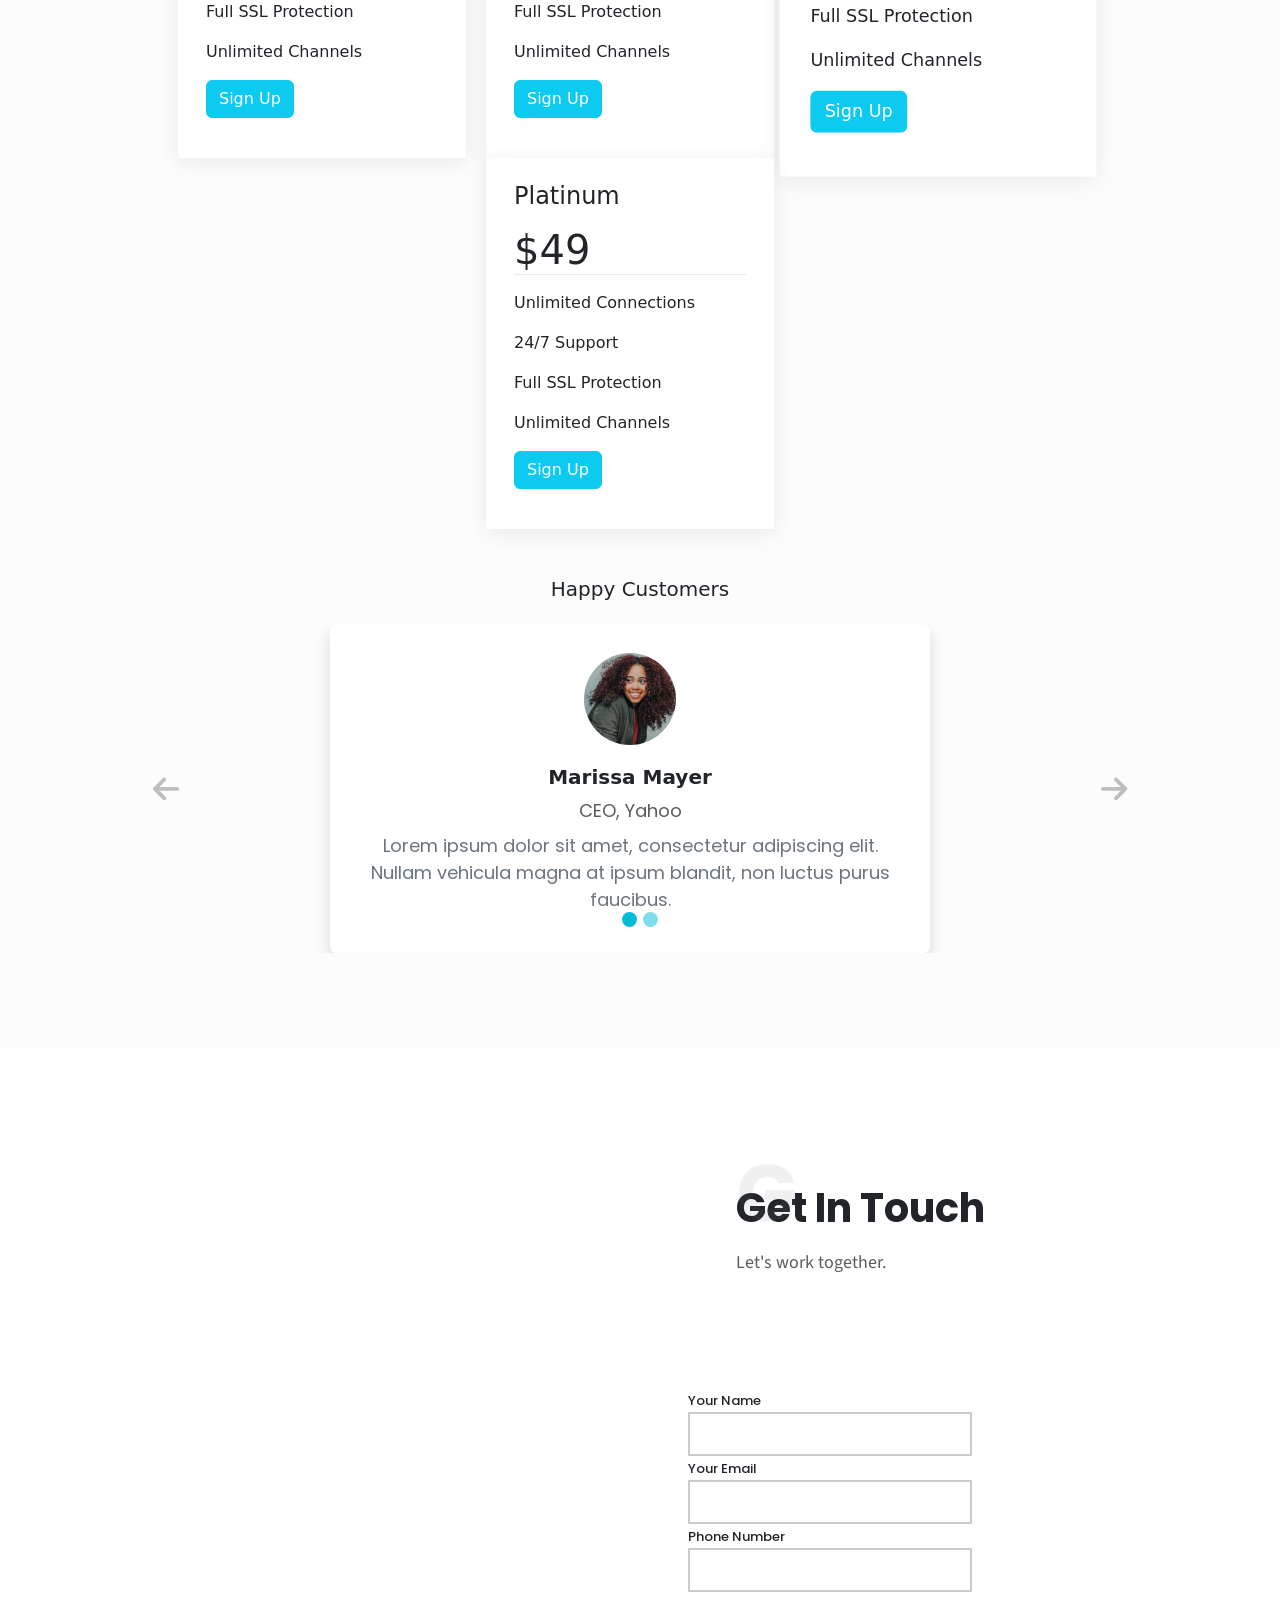
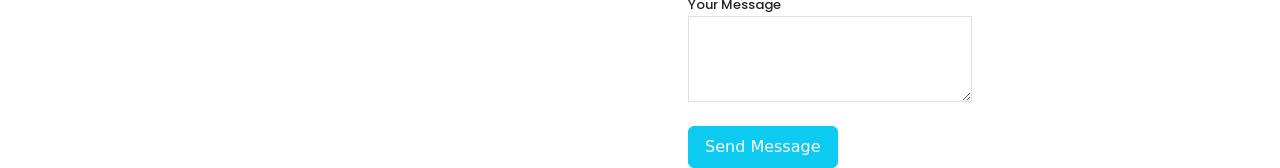
==== commit fd783401: "Bezel" ====
--- a/index.html
+++ b/index.html
@@ -1,289 +1,412 @@
-<!DOCTYPE html>
-<html lang="en">
-<head>
-    <meta charset="UTF-8">
-    <meta name="viewport" content="width=device-width, initial-scale=1.0">
-    <title>Mealify</title>
-    <link rel="preconnect" href="https://fonts.googleapis.com">
-    <link rel="preconnect" href="https://fonts.gstatic.com" crossorigin>
-    <link href="https://fonts.googleapis.com/css2?family=Amatic+SC:wght@400;700&family=Lobster&family=Montserrat:ital,wght@0,100..900;1,100..900&family=Sevillana&display=swap" rel="stylesheet">
-    <link rel="preconnect" href="https://fonts.googleapis.com">
-    <link rel="preconnect" href="https://fonts.gstatic.com" crossorigin>
-    <link href="https://fonts.googleapis.com/css2?family=Amatic+SC:wght@400;700&family=Lobster&family=Montserrat:ital,wght@0,100..900;1,100..900&family=Roboto:ital,wght@0,100..900;1,100..900&family=Sevillana&display=swap" rel="stylesheet">
-    <link rel="stylesheet" href="https://cdnjs.cloudflare.com/ajax/libs/font-awesome/6.7.2/css/all.min.css" integrity="sha512-Evv84Mr4kqVGRNSgIGL/F/aIDqQb7xQ2vcrdIwxfjThSH8CSR7PBEakCr51Ck+w+/U6swU2Im1vVX0SVk9ABhg==" crossorigin="anonymous" referrerpolicy="no-referrer" />
-    <link rel="preconnect" href="https://fonts.googleapis.com">
-    <link rel="preconnect" href="https://fonts.gstatic.com" crossorigin>
-    <link href="https://fonts.googleapis.com/css2?family=Amatic+SC:wght@400;700&family=Edu+SA+Hand:wght@400..700&family=Lobster&family=Montserrat:ital,wght@0,100..900;1,100..900&family=Roboto:ital,wght@0,100..900;1,100..900&family=Sevillana&display=swap" rel="stylesheet">
-    <link rel="stylesheet" href="style.css">
-    <link rel="stylesheet" href="media.css">
-</head>
-<body>
-    <div class="nav">
-        <a class="link" href="#">Mealify<span>.</span></a>
-        <div class="links">
-            <ul> 
-            <li><a href="#" style="text-decoration: none;">Home</a></li>
-            <li><a href="#" style="text-decoration: none;">Chefs</a></li>
-            <li><a href="#" style="text-decoration: none;">Gallery</a></li>
-            <li><a href="#" style="text-decoration: none;">Contact</a></li>
-            </ul>
-        </div>
-        <div class="clr"></div>
-    </div>
-    <div class="home">
-        <div class="home-image">
-            <div class="vibration-image">
-                <img src="images/hero-img.png" alt="hero-img">
-            </div>
-        </div>
-        <div class="home-content">
-            <div>
-                <h3>
-                    Enjoy Your Healthy
-                    <br>
-                    Delicious Food
-                    </br>
-                </h3>
-            </div>
-            <p>Sed autem laudantium dolores. Voluptatem itaque ea consequatur eveniet. Eum quas beatae cumque eum quaerat.</p>
-        </div>
-        <div class="home-buttons">
-            <ul>
-                <li>
-                    <button class="button1">
-                        Book a Table
-                    </button>
-                </li>
-                <li>
-                    <button class="button2">
-                        Watch a Video
-                    </button>                     
-                </li>
-            </ul>
-        </div>
-    </div>
-    <!-- chefs-section -->
-    <div class="chefs-section">
-        <div class="heading">
-            <div class="hero-top-heading">
-                <h3>CHEFS</h3>
-            </div>
-            <div class="hero-top-title">
-                <h3>Our <span>Proffesional</span>  Chefs</h3>
-            </div>
-        </div>
-        <div class="hero-cards">
-            <div class="hero-card">
-                <div class=" hero-card-icons">
-                    <ul>
-                        <li><i class="fa-brands fa-twitter"></i></li>
-                        <li><i class="fa-brands fa-facebook"></i></li>
-                        <li><i class="fa-brands fa-instagram"></i></li>
-                        <li><i class="fa-brands fa-linkedin"></i></li>
-                    </ul>
-                </div>
-                <img src="images/chefs-1.jpg" alt="chefs-1">  
-                <h3 class="h1">Walter White</h3>
-                <h4 class="h1">Master Chef</h4>
-                <p class="p1">Velit aut quia fugit et et. Dolorum ea voluptate vel tempore tenetur ipsa quae aut. Ipsum exercitationem iure minima enim corporis et voluptate.</p>
-
-            </div>
-            <div class="hero-card">
-                <div class=" hero-card-icons">
-                    <ul>
-                        <li><i class="fa-brands fa-twitter"></i></li>
-                        <li><i class="fa-brands fa-facebook"></i></li>
-                        <li><i class="fa-brands fa-instagram"></i></li>
-                        <li><i class="fa-brands fa-linkedin"></i></li>
-                    </ul>
-                </div>
-                <img src="images/chefs-2.jpg" alt="chefs-2">
-                <h3 class="h1">Sarah Jhonson</h3>
-                <h4 class="h1">Patissier</h4>
-                <p class="p1">Velit aut quia fugit et et. Dolorum ea voluptate vel tempore tenetur ipsa quae aut. Ipsum exercitationem iure minima enim corporis et voluptate.</p>
-
-            </div>
-            <div class="hero-card">
-                <div class=" hero-card-icons">
-                    <ul>
-                        <li><i class="fa-brands fa-twitter"></i></li>
-                        <li><i class="fa-brands fa-facebook"></i></li>
-                        <li><i class="fa-brands fa-instagram"></i></li>
-                        <li><i class="fa-brands fa-linkedin"></i></li>
-                    </ul>
-                </div>
-                <img src="images/chefs-3.jpg" alt="chefs-3">
-                <h3 class="h1">William Anderson</h3>
-                <h4 class="h1">Cook</h4>
-                <p class="p1">Velit aut quia fugit et et. Dolorum ea voluptate vel tempore tenetur ipsa quae aut. Ipsum exercitationem iure minima enim corporis et voluptate.</p>
-                
-            </div>
-        </div>
-    </div>
-    <!-- gallery section -->
-     <div class="gallery-section">
-        <div class="gallery">
-            <div class="hero-top-gallery-heading">
-                <h3>Gallery</h3>
-            </div>
-            <div class="hero-top-gallery-title">
-                <h3>
-                    Check <span>Our Gallery</span>
-                </h3>
-            </div>
-            <div class="gallery-container">
-                <div class="image1 image">
-                    <img src="images/meal-1.jpg" alt="meal-1">
-                    <div class="image-content">
-                        <h3>Pizza</h3>
-                        <p>Hawaiian pizza with ham and pineapple</p>
-                    </div>
-                </div>
-                <div class="image2 image">
-                    <img src="images/meal-3.jpg" alt="meal-2">
-                    <div class="image-content">
-                        <h3>Burger</h3>
-                        <p>grass fed bison hamburger with chips & beer</p>
-                    </div>
-                </div>
-                <div class="image3 image">
-                    <img src="images/meal-4.jpg" alt="meal-3">
-                    <div class="image-content">
-                        <h3>Levitation pizza</h3>
-                        <p>Levitation pizza on black background.</p>
-                    </div>
-                </div>
-                <div class="image4 image">
-                    <img src="images/meal-7.jpg" alt="meal-4">
-                    <div class="image-content">
-                        <h3>Frittata</h3>
-                        <p>Frittata or potato pie in a ceramic plate</p>
-                    </div>
-                </div>
-                <div class="image5 image">
-                    <img src="images/meal-2.jpg" alt="meal-5">
-                    <div class="image-content">
-                        <h3>Beef steaks</h3>
-                        <p>Tasty beef steaks flying above cast iron grate with fire flames.</p>
-                    </div>
-                </div>
-                <div class="image6 image">
-                    <img src="images/meal-5.jpg" alt="meal-6">
-                    <div class="image-content">
-                        <h3>Crispy Fried Chicken</h3>
-                        <p>Golden brown chicken legs with a crunchy coating and juicy meat</p>
-                    </div>
-                </div>
-                <div class="image7 image">
-                    <img src="images/meal-6.jpg" alt="meal-7">
-                    <div class="image-content">
-                        <h3>Lyulya kebab</h3>
-                        <p>Tender and juicy skewers of ground lamb or beef, flavored with aromatic spices and herbs</p>
-                    </div>
-                </div>
-            </div>
-         </div>
-    </div>
-    <!-- contact section -->
-     <div class="contact">
-        <div class="hero-top-contact-heading">
-            <h3>CONTACT</h3>
-        </div>
-        <div class="hero-title-contact-heading">
-            <h3>Need Help ? <span>Contact Us</span></h3>
-        </div>
-        <div class="map">
-            <iframe src="https://www.google.com/maps/embed?pb=!1m18!1m12!1m3!1d6048.722562207151!2d-74.00871262358656!3d40.71006263773352!2m3!1f0!2f0!3f0!3m2!1i1024!2i768!4f13.1!3m3!1m2!1s0x89c25a22a3bda30d%3A0xb89d1fe6bc499443!2sDowntown.%20Conference%20Center!5e0!3m2!1sen!2seg!4v1752831742745!5m2!1sen!2seg" width="400" height="300" style="border:0;" allowfullscreen="" loading="lazy" referrerpolicy="no-referrer-when-downgrade"></iframe>
-        </div>
-        <div class="contact-cards">
-            <div class="contact-card">
-                <div class="icon"><i class="fa-regular fa-map"></i></div>
-                <div class="contact-content">
-                    <ul>
-                        <li><h4>Our Address</h4></li>
-                        <li>A108 Adam Street, New York, NY 535022</li>
-                    </ul>
-                </div>
-            </div>
-            <div class="contact-card">
-                <div class="icon"><i class="fa-regular fa-envelope"></i></div>
-                <div class="contact-content">
-                    <ul>
-                        <li><h4>Email Us</h4></li>
-                        <li>contact@example.com</li>
-                    </ul>
-                </div>
-            </div>
-            <div class="contact-card">
-                <div class="icon"><i class="fa-solid fa-phone"></i></div>
-                <div class="contact-content">
-                    <ul> 
-                        <li><h4>Call Us</h4></li>
-                        <li>+1 5589 55488 55</li>
-                    </ul>
-                </div>
-            </div>
-            <div class="contact-card">
-                <div class="icon"><i class="fa-solid fa-share-nodes"></i></div>
-                <div class="contact-content">
-                    <ul>
-                        <li><h4>Opening Hours</h4></li>
-                        <li>Mon-Sat: 11AM - 23PM; Sunday : Closed</li>
-                    </ul>
-                </div>
-            </div>
-        </div>
-        <div class="contact-login">
-            <div class="form-login"><input type="text" placeholder="Your Name"></div>
-            <div class="form-login"><input type="text" placeholder="Your Email"></div>
-            <div class="form-login"><input type="text" placeholder="Subject"></div>
-            <div class="form-login"><textarea name="massage" id="massage">Massage</textarea></div>
-            <button class="contact-btn">Send Massage</button>
-        </div>
-     </div>
-
-     <!-- footer -->
-
-     <footer class="footer">
-        <div class="footer-container">
-          <div class="footer-logo">
-            <h2><img src="images/favicon.png" alt="Logo" class="logo-icon"> Mealify<span class="dot">.</span></h2>
-            <p>Mealify is a restaurant landing page that offers a delicious dining experience to its customers.</p>
-          </div>
-      
-          <div class="footer-social">
-            <h3>Social Media</h3>
-            <hr>
-            <div class="social-icons">
-              <a href="#"><i class="fab fa-twitter"></i></a>
-              <a href="#"><i class="fab fa-facebook-f"></i></a>
-              <a href="#"><i class="fab fa-instagram"></i></a>
-              <a href="#"><i class="fab fa-linkedin-in"></i></a>
-            </div>
-          </div>
-      
-          <div class="footer-newsletter">
-            <h3>Subscribe our Newsletter</h3>
-            <p>Don't miss out on our latest menu updates and exclusive offers - join our newsletter today and stay up-to-date with all things Mealify!</p>
-            <form>
-              <input type="email" placeholder="Enter Your Email Address">
-              <button type="submit"><i class="fas fa-envelope"></i> Subscribe</button>
-            </form>
-          </div>
-      
-          <div class="footer-links">
-            <h3>Quick Links</h3>
-            <ul>
-              <li>➤ Menu</li>
-              <li>➤ About Us</li>
-              <li>➤ Testimonial</li>
-              <li>➤ Promo</li>
-              <li>➤ Contact</li>
-              <li>➤ Our Partners</li>
-            </ul>
-          </div>
-        </div>
-      </footer>
-      
-</body>
+<!DOCTYPE html>
+<html lang="en">
+<head>
+    <meta charset="UTF-8">
+    <meta name="viewport" content="width=device-width, initial-scale=1.0">
+    <title>bezel</title>
+    <link rel="stylesheet" href="css/bootstrap.min.css">
+    <link rel="stylesheet" href="css/all.min.css">
+    <link rel="stylesheet" href="css/style.css">
+    <link rel="stylesheet" href="css/media.css">
+    <!------------------------------------------------- fonts --------------------------------------------->
+    <!------------------------------------------------ poppins -------------------------------------------->
+    <link rel="preconnect" href="https://fonts.googleapis.com">
+    <link rel="preconnect" href="https://fonts.gstatic.com" crossorigin>
+    <link href="https://fonts.googleapis.com/css2?family=Amatic+SC:wght@400;700&family=Arvo:ital,wght@0,400;0,700;1,400;1,700&family=Edu+SA+Hand:wght@400..700&family=Lobster&family=Montserrat:ital,wght@0,100..900;1,100..900&family=Open+Sans:ital,wght@0,300..800;1,300..800&family=Poppins:ital,wght@0,100;0,200;0,300;0,400;0,500;0,600;0,700;0,800;0,900;1,100;1,200;1,300;1,400;1,500;1,600;1,700;1,800;1,900&family=Roboto:ital,wght@0,100..900;1,100..900&family=Sevillana&display=swap" rel="stylesheet">
+    <!-- --------------------------------------------- sans pro ------------------------------------------->
+    <link rel="preconnect" href="https://fonts.googleapis.com">
+    <link rel="preconnect" href="https://fonts.gstatic.com" crossorigin>
+    <link href="https://fonts.googleapis.com/css2?family=Amatic+SC:wght@400;700&family=Arvo:ital,wght@0,400;0,700;1,400;1,700&family=Edu+SA+Hand:wght@400..700&family=Lobster&family=Montserrat:ital,wght@0,100..900;1,100..900&family=Open+Sans:ital,wght@0,300..800;1,300..800&family=Poppins:ital,wght@0,100;0,200;0,300;0,400;0,500;0,600;0,700;0,800;0,900;1,100;1,200;1,300;1,400;1,500;1,600;1,700;1,800;1,900&family=Roboto:ital,wght@0,100..900;1,100..900&family=Sevillana&family=Source+Code+Pro:ital,wght@0,200..900;1,200..900&family=Source+Sans+3:ital,wght@0,200..900;1,200..900&display=swap" rel="stylesheet">
+</head>
+<body>
+    <nav class="navbar navbar-expand-lg bg-body-tertiary">
+      <div class="container">
+        <a class="navbar-brand" href="#"><img src="images/logo-dark.png" class="w-50" alt="logo-dark"></a>
+        <button class="navbar-toggler" type="button" data-bs-toggle="collapse" data-bs-target="#navbarSupportedContent" aria-controls="navbarSupportedContent" aria-expanded="false" aria-label="Toggle navigation">
+          <span class="navbar-toggler-icon"></span>
+        </button>
+        <div class="collapse navbar-collapse" id="navbarSupportedContent">
+          <ul class="navbar-nav ms-auto mb-2 mb-lg-0 navbar-links">
+            <li class="nav-item">
+              <a class="nav-link active" aria-current="page" href="#Home">Home</a>
+            </li>
+            <li class="nav-item">
+              <a class="nav-link active" aria-current="page" href="#About">About</a>
+            </li>
+            <li class="nav-item">
+              <a class="nav-link active" aria-current="page" href="#Team">Team</a>
+            </li>
+            <li class="nav-item">
+              <a class="nav-link active" aria-current="page" href="#Services">Services</a>
+            </li>
+            <li class="nav-item">
+              <a class="nav-link active" aria-current="page" href="#Works">Works</a>
+            </li>
+            <li class="nav-item">
+              <a class="nav-link active" aria-current="page" href="#Pricing">Pricing</a>
+            </li>
+            <li class="nav-item">
+              <a class="nav-link active" aria-current="page" href="#Contact">Contact</a>
+            </li>
+          </ul>
+        </div>
+        <div class="collapse navbar-collapse navbar-icons" id="navbarSupportedContent">
+          <ul class="navbar-nav me-auto ms-3 mb-2 mb-lg-0">
+            <li class="nav-item">
+              <a class="nav-link active" aria-current="page" href="#"><i class="fa-brands fa-facebook-f"></i></a>
+            </li>
+            <li class="nav-item">
+              <a class="nav-link active" aria-current="page" href="#"><i class="fa-brands fa-twitter"></i></a>
+            </li>
+            <li class="nav-item">
+              <a class="nav-link active" aria-current="page" href="#"><i class="fa-brands fa-instagram"></i></a>
+            </li>
+        </div>
+      </div>
+    </nav>
+
+    <section id="Home" class="p-0">
+        <div class="container-fluid h-100 p-0">
+            <div id="carouselExampleIndicators" class="carousel slide">
+                <div class="carousel-indicators">
+                  <button type="button" data-bs-target="#carouselExampleIndicators" data-bs-slide-to="0" class="active" aria-current="true" aria-label="Slide 1"></button>
+                  <button type="button" data-bs-target="#carouselExampleIndicators" data-bs-slide-to="1" aria-label="Slide 2"></button>
+                </div>
+                <div class="carousel-inner ">
+                  <div class="carousel-item active">
+                    <div class="bg-image vh-100 ">
+                      <div class="bg-content text-white d-flex justify-content-center align-items-center flex-column h-100">
+                        <h1>Get Awesome.</h1>
+                        <p>We are an innovative company making digital stuff.</p>
+                        <div class="buttons">
+                          <button class="btn btn-info text-white rounded-1">Read More</button>
+                          <button class="btn contact-btn rounded-1">Contact</button>
+                        </div>
+                        
+                      </div>
+                    </div>
+                    
+                  </div>
+                  <div class="carousel-item">
+                    <div class="bg-image2 vh-100 ">
+                      <div class="bg-content text-white d-flex justify-content-center align-items-center flex-column h-100">
+                        <h1 class="create text-md-center">Create With Bezel,</h1>
+                        <p>we help ambitious companies create new value.</p>
+                        <div class="buttons">
+                          <button class="btn btn-info text-white rounded-1 hire">Hire Us</button>
+                          <button class="btn contact-btn rounded-1">Services</button>
+                        </div>
+                        
+                      </div>
+                    </div>
+                  </div>
+                </div>
+                <div class="carousel-controls">
+                  <button class="carousel-control-prev" type="button" data-bs-target="#carouselExampleIndicators" data-bs-slide="prev">
+                    <span class="carousel-control-prev-ico" aria-hidden="true"><i class="fa-solid fa-arrow-left"></i></span>
+                    <span class="visually-hidden">Previous</span>
+                  </button>
+                  <button class="carousel-control-next" type="button" data-bs-target="#carouselExampleIndicators" data-bs-slide="next">
+                    <span class="carousel-control-next-ico" aria-hidden="true"><i class="fa-solid fa-arrow-right"></i></span>
+                    <span class="visually-hidden">Next</span>
+                  </button>
+                </div>
+                
+              </div>
+        </div>
+    </section>
+
+    <section id="About" class="p-5 m-5 border-bottom border-light-subtle border-2">
+      <div class="container-fluid">
+        <div class="about-content d-flex justify-content-center align-items-center flex-column">
+          <p class="hero">WHO WE ARE</p>
+          <div class="about-paragraph">
+            <p class="myp text-center text-muted">We are an innovative company. We develop and design <span class="dynamic-text text-info"></span> for costumers around the world. Our clients are some of the most forward-looking companies in the world.</p>
+            <div class="content-button d-flex justify-content-center py-5">
+                <button class="btn rounded-0 border-light-subtle py-3 px-4">READ MORE</button>
+            </div>
+          </div>
+        </div>
+      </div>
+    </section>
+
+    <section id="Team" class="py-5 my-5">
+    <div class="container">
+      <div class="heading text-center position-relative">
+        <h1 class="visibility">C</h1>
+        <h1 class="absolute">Creative Team</h1>
+        <p>We are digital thinkers</p>
+      </div>
+
+      <div class="content-cards d-flex flex-wrap justify-content-center gap-4 rounded-0">
+        <!-- Card 1 -->
+        <div class="person-card">
+          <img src="images/team-1.jpg" alt="Luke Cage">
+          <div class="overlay">
+            <div class="social-icons">
+              <i class="fa-brands fa-facebook-f"></i>
+              <i class="fa-brands fa-twitter"></i>
+              <i class="fa-brands fa-linkedin-in"></i>
+            </div>
+            <div class="person-info">
+              <h4>Luke Cage</h4>
+              <h5>Founder & CEO</h5>
+            </div>
+          </div>
+        </div>
+
+        <!-- Card 2 -->
+        <div class="person-card">
+          <img src="images/team-2.jpg" alt="Jessica Jones">
+          <div class="overlay">
+            <div class="social-icons">
+              <i class="fa-brands fa-facebook-f"></i>
+              <i class="fa-brands fa-twitter"></i>
+              <i class="fa-brands fa-linkedin-in"></i>
+            </div>
+            <div class="person-info">
+              <h4>Jessica Jones</h4>
+              <h5>Creative Director</h5>
+            </div>
+          </div>
+        </div>
+
+        <!-- Card 3 -->
+        <div class="person-card">
+          <img src="images/team-3.jpg" alt="Matt Murdock">
+          <div class="overlay">
+            <div class="social-icons">
+              <i class="fa-brands fa-facebook-f"></i>
+              <i class="fa-brands fa-twitter"></i>
+              <i class="fa-brands fa-linkedin-in"></i>
+            </div>
+            <div class="person-info">
+              <h4>Matt Murdock</h4>
+              <h5>Lead Designer</h5>
+            </div>
+          </div>
+        </div>
+
+        <!-- Card 4 -->
+        <div class="person-card">
+          <img src="images/team-4.jpg" alt="Matt Murdock">
+          <div class="overlay">
+            <div class="social-icons">
+              <i class="fa-brands fa-facebook-f"></i>
+              <i class="fa-brands fa-twitter"></i>
+              <i class="fa-brands fa-linkedin-in"></i>
+            </div>
+            <div class="person-info">
+              <h4>Claire Temple</h4>
+              <h5>Sales Manager</h5>
+            </div>
+          </div>
+        </div>
+      </div>
+    </div>
+    </section>
+
+    <section id="Services" class="py-5 my-5">
+        <div class="container mt-5">
+           <div class="services-header row text-white text-center"> 
+            <h5 class="col-md-2 col-sm-4 mt-4 mb-4">Stunning Design</h5> 
+            <h5 class="col-md-2 col-sm-4 mt-4 mb-4">Time Saver</h5> 
+            <h5 class="col-md-2 col-sm-4 mt-4 mb-4">Clean Code</h5> 
+            <h5 class="col-md-2 col-sm-4 mt-4 mb-4">Customizable</h5> 
+            <h5 class="col-md-2 col-sm-4 mt-4 mb-4">Perfect Layout</h5>
+             <h5 class="col-md-2 col-sm-4 mt-4 mb-4">Retina Ready</h5> 
+            </div> 
+            <div class="row align-items-start">
+              <div class="service-content text-white position-relative col-lg-4">
+                <h1 class="position-absolute">What We Do.</h1> 
+                <h1 class="visibility-letter">W</h1> 
+                <p class="myp2">Lorem ipsum dolor sit amet, consectetur adipisicing elit. Aliquam ipsam ullam incidunt itaque nemo omnis temporibus totam quibusdam repellat vero, recusandae excepturi dignissimos velit et alias amet, quia facilis perferendis.</p> 
+              </div>
+              <div class="services text-white row col-lg-8 pb-5 py-5"> 
+              <div class="support col-md-6 ms-auto"> 
+                <ul class="list-unstyled"> 
+                  <li><i class="fa-regular fa-circle-check"></i> Research</li> 
+                  <li><i class="fa-regular fa-circle-check"></i> Opportunity Analysis</li> 
+                  <li><i class="fa-regular fa-circle-check"></i> Consulting</li> 
+                  <li><i class="fa-regular fa-circle-check"></i> Brand Planning</li> 
+                  <li><i class="fa-regular fa-circle-check"></i> Customer Support</li> 
+                </ul> 
+              </div> 
+              <div class="advantadges col-md-6"> 
+                <ul class="list-unstyled"> 
+                  <li><i class="fa-regular fa-circle-check"></i> Logo & Branding</li> 
+                  <li><i class="fa-regular fa-circle-check"></i> Style guides</li> 
+                  <li><i class="fa-regular fa-circle-check"></i> Motion graphics</li> 
+                  <li><i class="fa-regular fa-circle-check"></i> UX/UI-design</li> 
+                  <li><i class="fa-regular fa-circle-check"></i> Social media design</li> 
+                </ul> 
+              </div> 
+            </div>
+            </div>             
+            </div> 
+      </div>
+    </section>
+
+    <section id="Pricing" class="py-5 bg-light-subtle">
+      <div class="container mt-50">
+        <div class="heading text-center position-relative">
+          <h1 class="visibility">C</h1>
+          <h1 class="absolute">Cheap Prices</h1>
+          <p>We provide the best quality.</p>
+        </div>
+        <div class="cards col-lg-12 ">
+          <div class="row justify-content-center">
+            <div class="card col-md-2 border-0 rounded-0" style="width: 18rem;">
+              <div class="card-body">
+                <h5 class="card-subtitle fs-4 mt-2">Starter</h5>
+                <h6 class="card-title fs-1 mb-3 mt-3 border-bottom border-light-subtle ">$9</h6>
+                <p class="card-text">Unlimited Connections</p>
+                <p class="card-text">24/7 Support</p>
+                <p class="card-text">Full SSL Protection</p>
+                <p class="card-text">Unlimited Channels</p>
+                <a href="#" class="btn btn-info mb-4 text-white">Sign Up</a>
+              </div>
+            </div>
+
+            <div class="card col-md-2 border-0 rounded-0" style="width: 18rem;">
+              <div class="card-body">
+                <h5 class="card-subtitle fs-4 mt-2">Silver</h5>
+                <h6 class="card-title fs-1 mb-3 mt-3 border-bottom border-light-subtle ">$19</h6>
+                <p class="card-text">Unlimited Connections</p>
+                <p class="card-text">24/7 Support</p>
+                <p class="card-text">Full SSL Protection</p>
+                <p class="card-text">Unlimited Channels</p>
+                <a href="#" class="btn btn-info mb-4 text-white">Sign Up</a>
+              </div>
+            </div>
+
+            <div class="card col-md-2 border-0 rounded-0 transfrom-scale" style="width: 18rem;">
+              <div class="card-body">
+                <h5 class="card-subtitle fs-4 mt-2">Gold</h5>
+                <h6 class="card-title fs-1 mb-3 mt-3 border-bottom border-light-subtle  text-info">$29</h6>
+                <p class="card-text">Unlimited Connections</p>
+                <p class="card-text">24/7 Support</p>
+                <p class="card-text">Full SSL Protection</p>
+                <p class="card-text">Unlimited Channels</p>
+                <a href="#" class="btn btn-info mb-4 text-white">Sign Up</a>
+              </div>
+            </div>
+
+            <div class="card col-md-2 border-0 rounded-0" style="width: 18rem;">
+              <div class="card-body">
+                <h5 class="card-subtitle fs-4 mt-2">Platinum</h5>
+                <h6 class="card-title fs-1 mb-3 mt-3 border-bottom border-light-subtle ">$49</h6>
+                <p class="card-text">Unlimited Connections</p>
+                <p class="card-text">24/7 Support</p>
+                <p class="card-text">Full SSL Protection</p>
+                <p class="card-text">Unlimited Channels</p>
+                <a href="#" class="btn btn-info mb-4 text-white">Sign Up</a>
+              </div>
+            </div>
+
+            
+          </div>    
+        </div>
+        <div class="customers py-5">
+          <div class="content">
+            <h5 class="text-center pb-3">Happy Customers</h5>
+            <div class="customer-card">
+              <div id="testimonialCarousel" class="carousel slide" data-bs-ride="carousel">
+                
+                <!-- Indicators -->
+                <div class="carousel-indicators color">
+                  <button type="button" data-bs-target="#testimonialCarousel" data-bs-slide-to="0" class="active" aria-current="true"></button>
+                  <button type="button" data-bs-target="#testimonialCarousel" data-bs-slide-to="1"></button>
+                </div>
+
+                <!-- Carousel Inner -->
+                <div class="carousel-inner">
+
+                  <!-- Item 1 -->
+                  <div class="carousel-item active">
+                    <div class="d-flex justify-content-center">
+                      <div class="card text-center p-4 shadow border-0" style="max-width: 600px;">
+                        <img src="images/testimonial-1.jpg" class="rounded-circle mx-auto border border-4 border-white mt-n5 w-10" alt="Profile">
+                        <h5 class="fw-bold mt-3">Marissa Mayer</h5>
+                        <p class="text-muted mb-2">CEO, Yahoo</p>
+                        <p class="text-secondary">
+                          Lorem ipsum dolor sit amet, consectetur adipiscing elit. Nullam vehicula magna
+                          at ipsum blandit, non luctus purus faucibus.
+                        </p>
+                      </div>
+                    </div>
+                  </div>
+
+                  <!-- Item 2 -->
+                  <div class="carousel-item">
+                    <div class="d-flex justify-content-center">
+                      <div class="card text-center p-4 shadow border-0" style="max-width: 600px;">
+                        <img src="images/testimonial-2.jpg" class="rounded-circle mx-auto border border-4 border-white mt-n5 w-10" alt="Profile">
+                        <h5 class="fw-bold mt-3">John Doe</h5>
+                        <p class="text-muted mb-2">CTO, Example</p>
+                        <p class="text-secondary">
+                          Lorem ipsum dolor sit amet, consectetur adipiscing elit. Nullam vehicula magna
+                          at ipsum blandit, non luctus purus faucibus.
+                        </p>
+                      </div>
+                    </div>
+                  </div>
+
+                </div>
+
+                <!-- Controls -->
+                <button class="carousel-control-prev" type="button" data-bs-target="#testimonialCarousel" data-bs-slide="prev">
+                  <span class="fa-solid fa-arrow-left prev-ico"></span>
+                </button>
+                <button class="carousel-control-next" type="button" data-bs-target="#testimonialCarousel" data-bs-slide="next">
+                  <span class="fa-solid fa-arrow-right ico"></span>
+                </button>
+              </div>
+            </div>
+          </div>
+        </div>
+      </div>
+    </section>
+
+    <section id="Contact" >
+      <div class="container-fluid p-0 overflow-hidden">
+        <div class="row">
+          <div class="content col-lg-12 row">
+            <div class="iframe col-md-4 col-lg-6">
+              <div class="ratio ratio-1x1">
+                  <iframe src="https://www.google.com/maps/embed?pb=!1m18!1m12!1m3!1d3024.3612811035755!2d-74.00871262358656!3d40.71006263773352!2m3!1f0!2f0!3f0!3m2!1i1024!2i768!4f13.1!3m3!1m2!1s0x89c25a22a3bda30d%3A0xb89d1fe6bc499443!2sDowntown.%20Conference%20Center!5e0!3m2!1sen!2seg!4v1755206890521!5m2!1sen!2seg"  style="border:0;" allowfullscreen="" loading="lazy" referrerpolicy="no-referrer-when-downgrade"></iframe>            
+              </div>
+              </div>
+            <div class="contact-sign col-md-4 col-lg-6">
+              <div class="contact-heading p-5 m-5 position-relative">
+                <h1 class="title">Get In Touch</h1>
+                <h1 class="visibility-letter-G ">G</h1>
+                <p class="text-muted">Let's work together.</p>  
+              </div>
+              <form class="col-md-6 ms-4 ps-4">
+                <div class="form-group">
+                  <label for="exampleInputEmail1">Your Name</label>
+                  <input type="email" class="form-control rounded-0" id="exampleInputEmail1" aria-describedby="emailHelp">
+                </div>
+                <div class="form-group ">
+                  <label for="exampleInputPassword1">Your Email</label>
+                  <input type="password" class="form-control rounded-0" id="exampleInputPassword1">
+                </div>
+                <div class="form-group ">
+                  <label for="exampleInputPassword1">Phone Number</label>
+                  <input type="password" class="form-control rounded-0" id="exampleInputPassword1">
+                </div>
+                <div class="form-group mb-4">
+                  <label for="exampleFormControlTextarea1">Your Message</label>
+                  <textarea class="form-control rounded-0" id="exampleFormControlTextarea1" rows="3"></textarea>
+                </div>
+                <button type="submit" class="btn btn-info text-white px-3 py-2"><span class="">Send Message</span></button>
+              </form>
+            </div>
+          </div>
+        </div>
+      </div>
+    </section>
+    <script src="js/bootstrap.bundle.js"></script>
+</body>
 </html>
--- a/css/style.css
+++ b/css/style.css
@@ -0,0 +1,449 @@
+html {
+    scroll-behavior: var(--smooth-sroll);
+}
+:root{
+    --main-font:'Poppins', sans-serif;
+    --second-main-font:"Source Sans 3", sans-serif;
+    --overlay-color: rgba(24, 200, 221, 0.9);
+    --smooth-sroll:scroll-behavior: smooth;
+}
+.myp{
+    width: 665px;
+}
+.myp2{
+    width: 400px;
+}
+.mt-50{
+    margin-top: 50px;
+}
+.w-10{
+    width: 100px;
+}
+.transfrom-scale{
+    transform: scale(1.1);
+}
+.bg-image{
+    background-image:linear-gradient(rgba(0,0,0,0.5),rgba(0,0,0,0.5)), url('../images/bg-image-28.jpg');
+    background-position: center;
+    background-repeat: no-repeat;
+    background-size: cover;
+}
+.bg-image2{
+    background-image:linear-gradient(rgba(0,0,0,0.5),rgba(0,0,0,0.5)), url('../images/bg-image-29.jpg');
+    background-position: center;
+    background-repeat: no-repeat;
+    background-size: cover;
+}
+.carousel-item h1{
+    font-size: 100px;
+    font-weight: 700;
+    font-family: var(--main-font);
+}
+.carousel-item p{
+    font-size: 18px;
+    font-family: var(--main-font);
+    font-weight: 400;
+}
+.carousel-item .btn-info{
+    width: 125px;
+    height: 50px;
+    font-family: var(--main-font);
+    font-size: 14px;
+    font-weight: 600;
+}
+.contact-btn{
+    border: 1px solid white;
+    color: white;
+    width: 115px;
+    height: 50px;
+    font-family: var(--main-font);
+    font-size: 14px;
+    font-weight: 600;
+    transition: all 500ms;
+}
+.contact-btn:hover{
+    border: none;
+    color: #232323;
+    background-color: white;
+}
+.carousel-item .hire{
+    width: 100px;
+    height: 50px;
+    font-family: var(--main-font);
+    font-size: 14px;
+    font-weight: 600;
+}
+
+.carousel-controls {
+  position: absolute;
+  top: 50%;
+  left: -45px;
+  transform: translateY(-50%);
+  display: flex;
+  flex-direction: column;
+  border: 2px solid white;
+  transform: translateX(100%);
+  color: white;
+  border-left: none;
+}
+
+.carousel-controls .carousel-control-prev,
+.carousel-controls .carousel-control-next {
+  position: static;
+  width: 40px;
+  height: 40px;
+  background: transparent;
+  border: none;
+  transition: all 500ms;
+}
+
+.carousel-controls .carousel-control-prev-icon,
+.carousel-controls .carousel-control-next-icon {
+  filter: invert(1);
+}
+
+.carousel-controls .carousel-control-prev:hover,
+.carousel-controls .carousel-control-next:hover{
+    transform: translateX(0);
+    background-color: white;
+    color: #232323;
+}
+.navbar {
+    border-bottom: 2px solid black;
+}
+.navbar-links{
+    font-family: var(--main-font);
+    font-size: 14px;
+    font-weight: 500;
+}
+.navbar-icons{
+    border-left: 2px solid black;
+    line-height: 40px;
+}
+.navbar-icons ul li{
+    margin-right: 15px;
+}
+.hero{
+    font-family: var(--main-font);
+    font-size: 13px;
+    font-weight: 500;
+}
+.about-paragraph p{
+    font-family: var(--second-main-font);
+    font-size: 24px;
+    font-weight: 300;
+}
+.content-button button{
+    font-size: 11px;
+    font-weight: 500;
+    font-family: var(--main-font);
+    transition: all 300ms;
+}
+.content-button button:hover{
+    background-color: black;
+    color: white;
+}
+
+.about-paragraph span::after{
+    content: "|";
+    animation: dynamic 3s infinite alternate ease;
+}
+@keyframes dynamic {
+    0% {
+        content: "|";
+    }
+    3% {
+        content: "s|";
+    }
+    5% {
+        content: "so|";
+    }
+    7% {
+        content: "sof|";
+    }
+    10% {
+        content: "soft|";
+    }
+    13% {
+        content: "softw|";
+    }
+    15% {
+        content: "softwa|";
+    }
+    17% {
+        content: "softwar|";
+    }
+    20% {
+        content: "software|";
+    }
+    25% {
+        content: "softwar|";
+    }
+    27% {
+        content: "softwa|";
+    }
+    30% {
+        content: "softw|";
+    }
+    32% {
+        content: "soft|";
+    }
+    35% {
+        content: "sof|";
+    }
+    37% {
+        content: "so|";
+    }
+    40% {
+        content: "s|";
+    }
+
+    45% {
+        content: "a|";
+    }
+    47% {
+        content: "ap|";
+    }
+    50% {
+        content: "app|";
+    }
+    52% {
+        content: "apps|";
+    }
+    57% {
+        content: "app|";
+    }
+    60% {
+        content: "ap|";
+    }
+    62% {
+        content: "a|";
+    }
+    65% {
+        content: "w|";
+    }
+    67% {
+        content: "we|";
+    }
+    70% {
+        content: "web|";
+    }
+    72% {
+        content: "webs|";
+    }
+    75% {
+        content: "websi|";
+    }
+    77% {
+        content: "websit|";
+    }
+    80% {
+        content: "website|";
+    }
+    100% {
+        content: "websites|";
+    }
+
+}
+
+/* Heading */
+.heading p {
+  position: absolute;
+  top: -50px;
+  left: 50%;
+  transform: translateX(-50%);
+  font-family: var(--second-main-font);
+  color: #787878;
+  font-size: 18px;
+  font-weight: 400;
+}
+
+.visibility {
+  opacity: 0.2;
+  color: #787878;
+  font-size: 80px;
+  font-weight: 700;
+  font-family: var(--main-font);
+  position: absolute;
+  top: -130px;
+  left: 50%;
+  transform: translateX(-50%);
+}
+
+.absolute {
+  position: absolute;
+  top: -100px;
+  left: 50%;
+  transform: translateX(-50%);
+  font-family: var(--main-font);
+  font-weight: 700;
+  font-size: 38px;
+}
+
+.content-cards {
+  margin-top: 4rem;
+  display: flex;
+  flex-wrap: wrap;
+  gap: 2rem;
+  justify-content: center;
+
+}
+
+.person-card {
+  position: relative;
+  width: 280px;
+  overflow: hidden;
+}
+
+.person-card img {
+  width: 100%;
+  display: block;
+}
+
+.overlay {
+  position: absolute;
+  inset: 0;
+  background-color: var(--overlay-color);
+  display: flex;
+  flex-direction: column;
+  justify-content: space-between;
+  padding: 20px;
+  transform: translateY(100%);
+  transition: transform 0.3s ease;
+}
+
+.social-icons {
+  display: flex;
+  gap: 15px;
+  font-size: 18px;
+  color: white;
+}
+
+.person-info {
+  color: white;
+}
+
+.person-info h4 {
+  margin: 0;
+  font-size: 20px;
+  font-weight: 600;
+}
+
+.person-info h5 {
+  margin: 5px 0 0;
+  font-size: 14px;
+  font-weight: 400;
+}
+
+
+
+.person-card:hover .overlay {
+  transform: translateY(0);
+}
+
+#Services{
+    background-color: #626262;
+}
+.services-header h5{
+    font-family: var(--main-font);
+    font-weight: 600;
+    font-size: 14px;
+    text-transform: uppercase;
+}
+.service-content h1{
+    font-family: var(--main-font);
+    font-size: 38px;
+    font-weight: 700;
+}
+.service-content .position-absolute{
+    top: 39px;
+    left: 10px;
+}
+.service-content p{
+    font-family: var(--second-main-font);
+    font-size: 16px;
+    font-weight: 400;
+}
+.service-content .visibility-letter{
+    font-size: 80px;
+    color: #6B6B6B;
+}
+
+.services{
+    display: flex;
+    align-items: flex-end;
+}
+.support li,.advantadges li{
+    font-family: var(--second-main-font);
+    font-weight: 400;
+    font-size: 16px;
+    margin-top: 15px;
+}
+#Pricing{
+    background-color: #F7F7F7;
+}
+.card{
+     box-shadow: 0 4px 20px rgba(0, 0, 0, 0.08);
+     margin-right: 20px;
+}
+
+
+
+.color [data-bs-target] {
+  background-color: #00bcd4;
+  border-radius: 50%;
+  height: 15px;
+  width: 15px;
+}
+
+.prev-ico,
+.ico {
+  color: gray;
+  transition: all 500ms;
+  font-size: 30px;
+}
+.prev-ico:hover,
+.ico:hover{
+      color: #00bcd4;
+}
+.visibility-letter-G{
+    font-family: var(--main-font);
+    font-size: 80px;
+    font-weight: 700;
+    color: #787878;
+    opacity: 0.1;
+}
+.title{
+    position: absolute;
+    bottom: 100px;
+    font-family: var(--main-font);
+    font-size: 38;
+    font-weight: 700;
+}
+.contact-heading p{
+    font-family: var(--second-main-font);
+    font-size: 18px;
+    font-weight: 400;
+}
+.form-group input {
+    border: 2px solid #ccc; /* الحد العادي */
+    padding: 8px;
+    outline: none;
+}
+.form-control:focus {
+  border-color: black !important;   /* الحد أسود */
+    box-shadow: 0 0 0 0rem rgba(0,0,0,.25) !important;
+}
+.form-group label{
+    font-family: var(--main-font);
+    font-size: 13px;
+    font-weight: 500;
+}
+.form-group button{
+   background-color: #00D5EE;
+}
+.form-group button span{
+    font-family: var(--main-font);
+    font-size: 14px;
+    font-weight: 400;
+}
--- a/css/media.css
+++ b/css/media.css
@@ -0,0 +1,58 @@
+@media screen and (max-width:576px){
+    .carousel-item h1{
+    font-size: 60px;
+    font-weight: 700;
+    font-family: var(--main-font);
+    width: 100px;
+    display: flex;
+    justify-content: center;
+    text-align: center;
+}
+.carousel-item p{
+    font-size: 18px;
+    font-family: var(--main-font);
+    font-weight: 400;
+    text-align: center;
+}
+.myp{
+    width: 400px;
+}
+.transfrom-scale{
+    transform: scale(1);
+}
+.heading p {
+  position: absolute;
+  top: -30px;
+  left: 50%;
+  transform: translateX(-50%);
+  font-family: var(--second-main-font);
+  color: #787878;
+  font-size: 18px;
+  font-weight: 400;
+}
+
+.visibility {
+  opacity: 0.2;
+  color: #787878;
+  font-size: 60px;
+  font-weight: 700;
+  font-family: var(--main-font);
+  position: absolute;
+  top: -130px;
+  left: 50%;
+  transform: translateX(-50%);
+}
+
+.absolute {
+  position: absolute;
+  top: -100px;
+  left: 50%;
+  transform: translateX(-50%);
+  font-family: var(--main-font);
+  font-weight: 700;
+  font-size: 30px;
+  width: 300px;
+  text-align: center;
+}
+
+}
